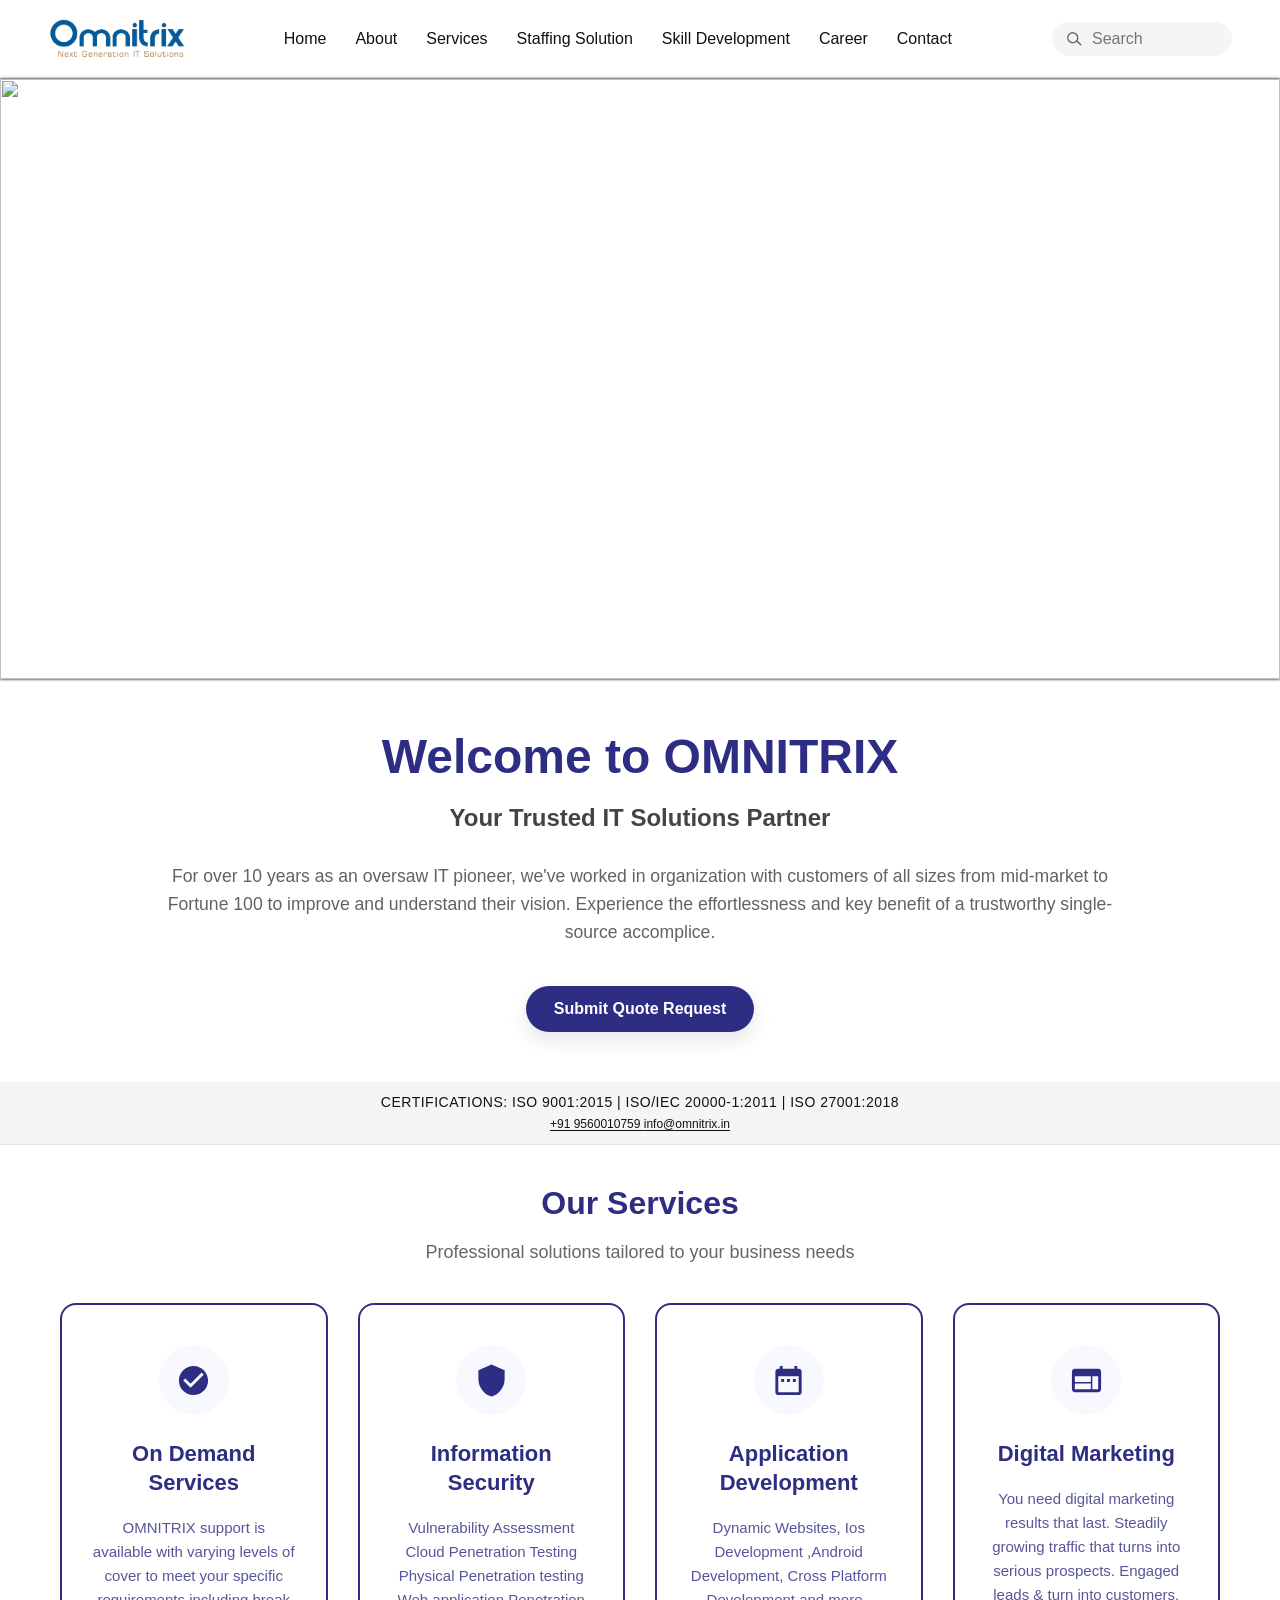
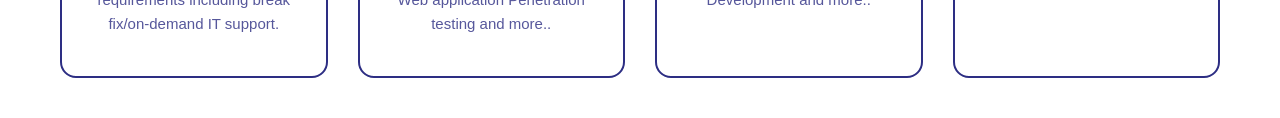
==== index.html @ 5841de42 "changed html name from try to index" ====
<!DOCTYPE html>
<html lang="en">

<head>
    <meta charset="UTF-8">
    <meta name="viewport" content="width=device-width, initial-scale=1.0">
    <title>Omnitrix</title>
    <link rel="stylesheet" href="style.css">
</head>

<body>
    <nav class="navbar">
        <div class="logo">
            <img src="/17117039742581.png" alt="">
        </div>
        <ul class="nav-links">
            <li><a href="">Home</a></li>
            <li><a href="">About</a></li>
            <li><a href="">Services</a></li>
            <li><a href="">Staffing Solution</a></li>
            <li><a href="">Skill Development</a></li>
            <li><a href="">Career</a></li>
            <li><a href="">Contact</a></li>
        </ul>

        <div class="right-icons">
            <div class="search-container">
                <svg class="search-icon" viewBox="0 0 24 24">
                    <path
                        d="M13.962 16.296a6.716 6.716 0 01-3.462.954 6.728 6.728 0 01-4.773-1.977A6.728 6.728 0 013.75 10.5c0-1.864.724-3.615 2.04-4.932A6.728 6.728 0 0110.5 3.75c1.864 0 3.615.724 4.932 2.04A6.728 6.728 0 0117.25 10.5a6.718 6.718 0 01-.954 3.462L20.78 18.447a.75.75 0 11-1.06 1.061l-4.758-4.212zm-3.462-.546A5.25 5.25 0 105.25 10.5a5.25 5.25 0 005.25 5.25z" />
                </svg>
                <input type="text" class="search-input" placeholder="Search">
            </div>
            <div class="hamburger">
                <span></span>
                <span></span>
                <span></span>
            </div>
        </div>
    </nav>

    <!-- slider -->
    <main>
        <img src="https://picsum.photos/id/237/1000/500" class="slide" alt="">
        <img src="https://picsum.photos/id/238/1000/500" class="slide" alt="">
        <img src="https://picsum.photos/id/239/1000/500" class="slide" alt="">
        <img src="https://picsum.photos/id/240/1000/500" class="slide" alt="">
    </main>

    <!-- welcome to omnitroix -->
    <div class="hero-section">
        <div class="hero-content">
            <h1>Welcome to OMNITRIX</h1>
            <h2>Your Trusted IT Solutions Partner</h2>
            <p>
                For over 10 years as an oversaw IT pioneer, we've worked in organization with customers of all sizes
                from mid-market to Fortune 100 to improve and understand their vision. Experience the effortlessness
                and key benefit of a trustworthy single-source accomplice.
            </p>
            <button>
                Submit Quote Request
            </button>
        </div>
    </div>

    <!-- CERTIFICATIONS -->
    <div class="promo-banner">
        <div class="promo-text">CERTIFICATIONS: ISO 9001:2015 | ISO/IEC 20000-1:2011 | ISO 27001:2018</div>
        <a href="#" class="promo-link">+91 9560010759 </a>
        <a href="#" class="promo-link">info@omnitrix.in</a>
    </div>

    <!-- services-card -->
    <div class="services-section">
        <h2 class="section-title">Our Services</h2>
        <p class="section-subtitle">Professional solutions tailored to your business needs</p>

        <div class="services-grid">
            <div class="service-card">
                <div class="service-icon">
                    <svg viewBox="0 0 24 24">
                        <path
                            d="M12 2C6.48 2 2 6.48 2 12s4.48 10 10 10 10-4.48 10-10S17.52 2 12 2zm-2 15l-5-5 1.41-1.41L10 14.17l7.59-7.59L19 8l-9 9z" />
                    </svg>
                </div>
                <h3 class="service-title">On Demand Services</h3>
                <p class="service-description">OMNITRIX support is available with varying levels of cover to meet your
                    specific requirements including break fix/on-demand IT support.</p>
            </div>

            <div class="service-card">
                <div class="service-icon">
                    <svg viewBox="0 0 24 24">
                        <path d="M12 1L3 5v6c0 5.55 3.84 10.74 9 12 5.16-1.26 9-6.45 9-12V5l-9-4z" />
                    </svg>
                </div>
                <h3 class="service-title">Information Security</h3>
                <p class="service-description">Vulnerability Assessment Cloud Penetration Testing Physical Penetration
                    testing Web application Penetration testing and more..</p>
            </div>

            <div class="service-card">
                <div class="service-icon">
                    <svg viewBox="0 0 24 24">
                        <path
                            d="M9 11H7v2h2v-2zm4 0h-2v2h2v-2zm4 0h-2v2h2v-2zm2-7h-1V2h-2v2H8V2H6v2H5c-1.1 0-1.99.9-1.99 2L3 20c0 1.1.89 2 2 2h14c1.1 0 2-.9 2-2V6c0-1.1-.9-2-2-2zm0 16H5V9h14v11z" />
                    </svg>
                </div>
                <h3 class="service-title">Application Development</h3>
                <p class="service-description">Dynamic Websites, Ios Development ,Android Development, Cross Platform
                    Development and more..</p>
            </div>

            <div class="service-card">
                <div class="service-icon">
                    <svg viewBox="0 0 24 24">
                        <path
                            d="M20 4H4c-1.1 0-1.99.9-1.99 2L2 18c0 1.1.9 2 2 2h16c1.1 0 2-.9 2-2V6c0-1.1-.9-2-2-2zm-5 14H4v-4h11v4zm0-5H4V9h11v4zm5 5h-4V9h4v9z" />
                    </svg>
                </div>
                <h3 class="service-title">Digital Marketing</h3>
                <p class="service-description">You need digital marketing results that last. Steadily growing traffic
                    that turns into serious prospects. Engaged leads & turn into customers.</p>
            </div>
        </div>
    </div>

    <script src="script.js"></script>
</body>

</html>
---- style.css ----
* {
            margin: 0;
            padding: 0;
            box-sizing: border-box;
        }

        body {
            font-family: "Helvetica Neue", Arial, sans-serif;
            background-color: #ffffff;
        }

        .navbar {
            display: flex;
            align-items: center;
            justify-content: space-between;
            padding: 12px 48px;
            background-color: #ffffff;
            border-bottom: 1px solid #e5e5e5;
            position: relative;
        }

        .logo {
            flex-shrink: 0;
        }

        .nav-links {
            display: flex;
            list-style: none;
            gap: 5px;
            margin-left: auto;
            margin-right: auto;
        }

        .nav-links li {
            position: relative;
        }

        .nav-links a {
            text-decoration: none;
            color: #111111;
            font-size: 16px;
            font-weight: 500;
            padding: 8px 12px;
            border-radius: 4px;
            transition: color 0.2s ease;
        }

        .nav-links a:hover {
            color: #757575;
        }

        .right-icons {
            display: flex;
            align-items: center;
            gap: 12px;
        }

        .search-container {
            position: relative;
            display: flex;
            align-items: center;
        }

        .search-input {
            background-color: #f5f5f5;
            border: none;
            border-radius: 20px;
            padding: 8px 16px 8px 40px;
            font-size: 16px;
            width: 180px;
            outline: none;
            transition: background-color 0.2s ease;
        }

        .search-input:focus {
            background-color: #e5e5e5;
        }

        .search-icon {
            position: absolute;
            left: 12px;
            width: 20px;
            height: 20px;
            opacity: 0.6;
        }

        .hamburger {
            display: none;
            flex-direction: column;
            cursor: pointer;
            padding: 5px;
        }

        .hamburger span {
            width: 25px;
            height: 3px;
            background-color: #111111;
            margin: 3px 0;
            transition: 0.3s;
        }

        .hamburger.active span:nth-child(1) {
            transform: rotate(-45deg) translate(-5px, 6px);
        }

        .hamburger.active span:nth-child(2) {
            opacity: 0;
        }

        .hamburger.active span:nth-child(3) {
            transform: rotate(45deg) translate(-5px, -6px);
        }

        img {
            width: auto;
            height: 50px;
        }

        /* slider */
        main {
            width: 100%;
            height: 600px;
            box-shadow: 0px 0px 3px;
            position: relative;
            overflow: hidden;
        }

        main:hover {
            cursor: pointer;
        }

        .slide {
            width: 100%;
            height: 100%;
            position: absolute;
            transition: 1s;
        }

        .btn {
            text-align: center;
        }

        /* welcome to omnitrix */
        .hero-section {
            width: 100%;
            background-color: #ffffff;
            padding: 50px 20px;
            display: flex;
            justify-content: center;
            align-items: center;
            text-align: center;
        }

        .hero-content {
            max-width: 960px;
            color: #2c2c2c;
            font-family: "Segoe UI", "Helvetica Neue", Arial, sans-serif;
        }

        .hero-content h1 {
            font-size: 3rem;
            font-weight: 800;
            color: #2d2e83;
            margin-bottom: 20px;
        }

        .hero-content h2 {
            font-size: 1.5rem;
            font-weight: 600;
            color: #444;
            margin-bottom: 30px;
        }

        .hero-content p {
            font-size: 1.1rem;
            color: #5f6368;
            line-height: 1.6;
            margin-bottom: 40px;
        }

        .hero-content button {
            background-color: #2d2e83;
            color: white;
            font-size: 1rem;
            font-weight: 600;
            padding: 14px 28px;
            border: none;
            border-radius: 50px;
            cursor: pointer;
            box-shadow: 0 8px 20px rgba(0, 0, 0, 0.1);
        }

        .hero-content button:hover {
            background-color: #1c1d6a;
        }

        /* certification */
        .promo-banner {
            background-color: #f5f5f5;
            padding: 12px 24px;
            text-align: center;
            position: relative;
            border-bottom: 1px solid #e5e5e5;
        }

        .promo-text {
            color: #111111;
            font-size: 14px;
            font-weight: 500;
            margin-bottom: 4px;
            letter-spacing: 0.5px;
        }

        .promo-link {
            color: #111111;
            font-size: 12px;
            font-weight: 500;
            text-decoration: underline;
            text-underline-offset: 2px;
            text-decoration-thickness: 1px;
            transition: color 0.2s ease;
            cursor: pointer;
        }

        .promo-link:hover {
            color: #757575;
        }

        /* service-cards  */
        .services-section {
            width: 100%;
            max-width: 1200px;
            margin: 0 auto;
            padding: 40px 20px;
        }

        .section-title {
            text-align: center;
            font-size: 32px;
            font-weight: 700;
            color: #2d2e83;
            margin-bottom: 20px;
        }

        .section-subtitle {
            text-align: center;
            font-size: 18px;
            font-weight: 400;
            color: #666;
            margin-bottom: 40px;
        }

        .services-grid {
            display: grid;
            grid-template-columns: repeat(4, 1fr);
            gap: 30px;
            margin-top: 40px;
        }

        .service-card {
            background-color: transparent;
            border: 2px solid #2d2e83;
            border-radius: 16px;
            padding: 40px 30px;
            text-align: center;
            color: #2d2e83;
            transition: all 0.3s ease;
            position: relative;
            cursor: pointer;
        }

        .service-card:hover {
            background-color: #2d2e83;
            color: white;
            transform: translateY(-3px);
            box-shadow: 0 15px 30px rgba(45, 46, 131, 0.2);
        }

        .service-icon {
            width: 70px;
            height: 70px;
            background-color: #f8f9ff;
            border-radius: 50%;
            margin: 0 auto 25px;
            display: flex;
            align-items: center;
            justify-content: center;
            transition: all 0.3s ease;
        }

        .service-card:hover .service-icon {
            background-color: white;
        }

        .service-icon svg {
            width: 35px;
            height: 35px;
            fill: #2d2e83;
        }

        .service-title {
            font-size: 22px;
            font-weight: 600;
            margin-bottom: 18px;
            line-height: 1.3;
        }

        .service-description {
            font-size: 15px;
            font-weight: 400;
            line-height: 1.6;
            opacity: 0.8;
        }

        .service-card:hover .service-description {
            opacity: 0.9;
        }

        /* Mobile Responsive Styles */
        @media (max-width: 768px) {
            .navbar {
                padding: 12px 20px;
            }

            .nav-links {
                position: fixed;
                top: 79px;
                left: -100%;
                flex-direction: column;
                background-color: #ffffff;
                width: 100%;
                text-align: center;
                transition: 0.3s;
                box-shadow: 0 10px 27px rgba(0, 0, 0, 0.05);
                border-bottom: 1px solid #e5e5e5;
                z-index: 1000;
                margin: 0;
            }

            .nav-links.active {
                left: 0;
            }

            .nav-links li {
                margin: 10px 0;
            }

            .hamburger {
                display: flex;
            }

            .search-container {
                margin-right: 10px;
            }

            .search-input {
                width: 120px;
                font-size: 14px;
            }

            /* Hero section mobile */
            .hero-section {
                padding: 30px 15px;
            }

            .hero-content h1 {
                font-size: 2rem;
            }

            .hero-content h2 {
                font-size: 1.2rem;
            }

            .hero-content p {
                font-size: 1rem;
            }

            /* Slider mobile */
            main {
                height: 300px;
            }

            /* Services grid mobile */
            .services-grid {
                grid-template-columns: 1fr;
                gap: 20px;
            }

            .service-card {
                padding: 30px 20px;
            }

            .section-title {
                font-size: 24px;
            }

            .section-subtitle {
                font-size: 16px;
            }

            /* Promo banner mobile */
            .promo-banner {
                padding: 15px 15px;
            }

            .promo-text {
                font-size: 12px;
                margin-bottom: 8px;
            }

            .promo-link {
                display: block;
                margin: 2px 0;
            }
        }

        /* Tablet Responsive Styles */
        @media (min-width: 769px) and (max-width: 1024px) {
            .navbar {
                padding: 12px 30px;
            }

            .search-input {
                width: 150px;
            }

            .hero-content h1 {
                font-size: 2.5rem;
            }

            .hero-content h2 {
                font-size: 1.3rem;
            }

            main {
                height: 400px;
            }

            .services-grid {
                grid-template-columns: repeat(2, 1fr);
                gap: 25px;
            }

            .service-card {
                padding: 35px 25px;
            }

            .section-title {
                font-size: 28px;
            }
        }

        /* Large tablet */
        @media (min-width: 1025px) and (max-width: 1200px) {
            .services-grid {
                grid-template-columns: repeat(3, 1fr);
            }
        }

        /* Small mobile */
        @media (max-width: 480px) {
            .navbar {
                padding: 8px 15px;
            }

            img {
                height: 40px;
            }

            .search-input {
                width: 100px;
                font-size: 12px;
                padding: 6px 12px 6px 35px;
            }

            .search-icon {
                width: 16px;
                height: 16px;
                left: 10px;
            }

            .hero-content h1 {
                font-size: 1.5rem;
            }

            .hero-content h2 {
                font-size: 1rem;
            }

            .hero-content p {
                font-size: 0.9rem;
            }

            .hero-content button {
                padding: 12px 24px;
                font-size: 0.9rem;
            }

            main {
                height: 250px;
            }

            .services-section {
                padding: 30px 15px;
            }

            .service-card {
                padding: 25px 15px;
            }

            .service-title {
                font-size: 18px;
            }

            .service-description {
                font-size: 14px;
            }

            .promo-text {
                font-size: 11px;
            }

            .promo-link {
                font-size: 11px;
            }
        }
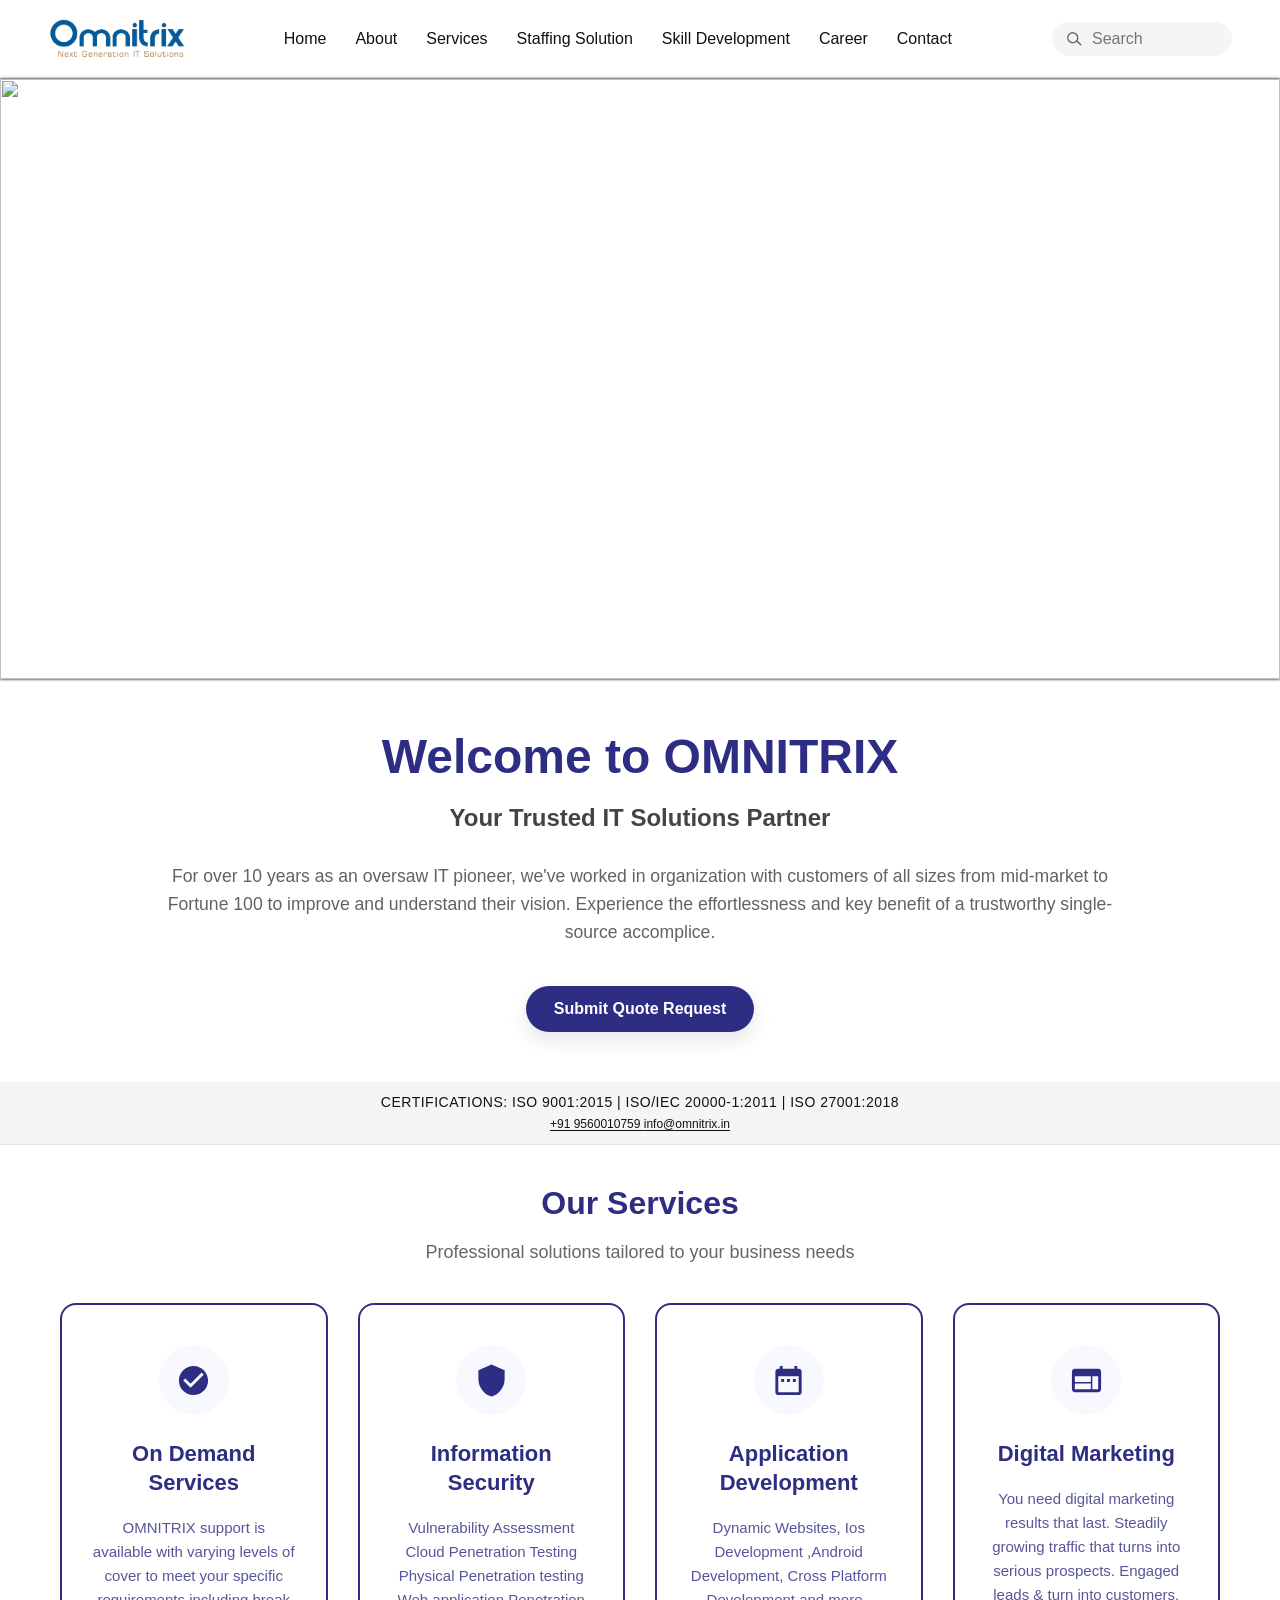
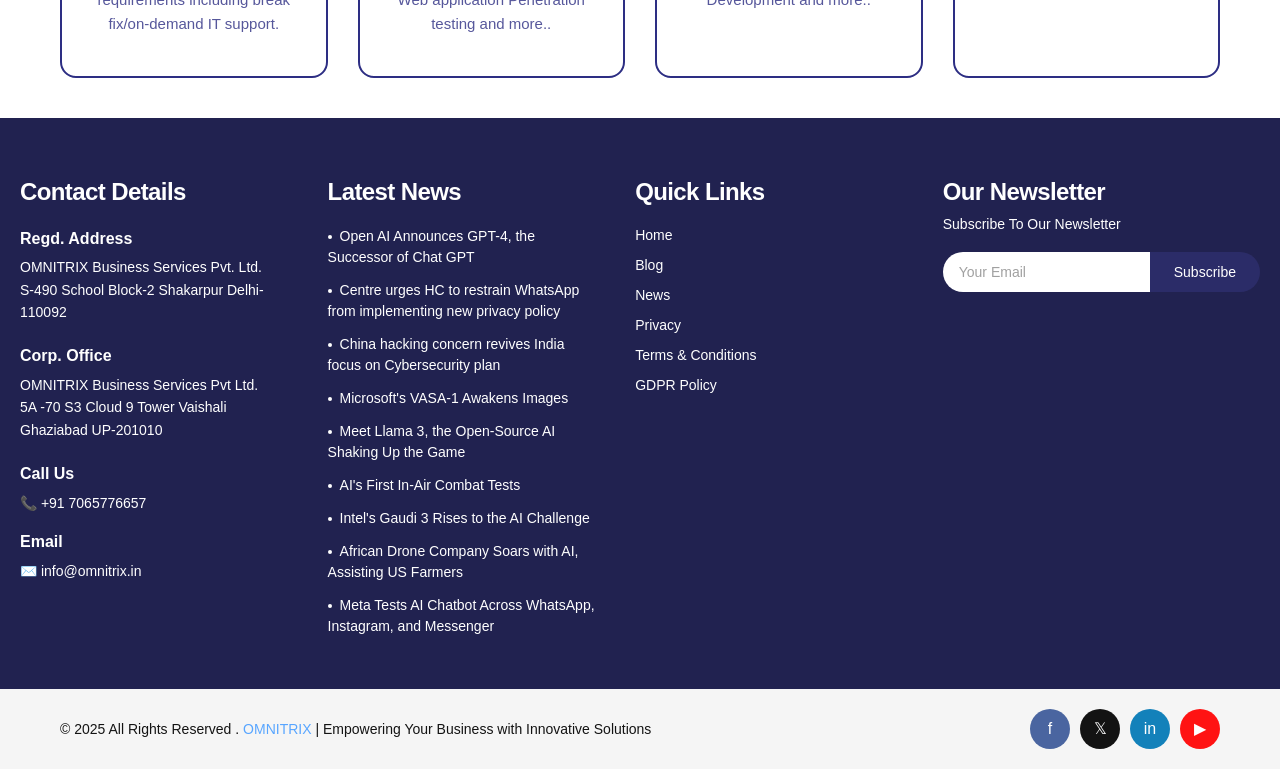
==== commit a6554cd2: "changed the functionality of hamburger now when it will be clicked it occupies the whole page instea" ====
--- a/index.html
+++ b/index.html
@@ -125,6 +125,97 @@
         </div>
     </div>
 
+
+
+
+
+
+    <!-- footer -->
+     <footer class="footer">
+        <div class="footer-content">
+            <div class="footer-section">
+                <h3>Contact Details</h3>
+                <div class="contact-info">
+                    <div class="address">
+                        <strong>Regd. Address</strong>
+                        <p>OMNITRIX Business Services Pvt. Ltd.<br>
+                            S-490 School Block-2 Shakarpur Delhi-<br>
+                            110092</p>
+                    </div>
+
+                    <div class="address">
+                        <strong>Corp. Office</strong>
+                        <p>OMNITRIX Business Services Pvt Ltd.<br>
+                            5A -70 S3 Cloud 9 Tower Vaishali<br>
+                            Ghaziabad UP-201010</p>
+                    </div>
+
+                    <div>
+                        <strong>Call Us</strong>
+                        <p>📞 +91 7065776657</p>
+                    </div>
+
+                    <div>
+                        <strong>Email</strong>
+                        <p>✉️ info@omnitrix.in</p>
+                    </div>
+                </div>
+            </div>
+
+            <div class="footer-section">
+                <h3>Latest News</h3>
+                <ul class="news-list">
+                    <li>Open AI Announces GPT-4, the Successor of Chat GPT</li>
+                    <li>Centre urges HC to restrain WhatsApp from implementing new privacy policy</li>
+                    <li>China hacking concern revives India focus on Cybersecurity plan</li>
+                    <li>Microsoft's VASA-1 Awakens Images</li>
+                    <li>Meet Llama 3, the Open-Source AI Shaking Up the Game</li>
+                    <li>AI's First In-Air Combat Tests</li>
+                    <li>Intel's Gaudi 3 Rises to the AI Challenge</li>
+                    <li>African Drone Company Soars with AI, Assisting US Farmers</li>
+                    <li>Meta Tests AI Chatbot Across WhatsApp, Instagram, and Messenger</li>
+                </ul>
+            </div>
+
+            <div class="footer-section">
+                <h3>Quick Links</h3>
+                <ul class="quick-links">
+                    <li><a href="#home">Home</a></li>
+                    <li><a href="#blog">Blog</a></li>
+                    <li><a href="#news">News</a></li>
+                    <li><a href="#privacy">Privacy</a></li>
+                    <li><a href="#terms">Terms & Conditions</a></li>
+                    <li><a href="#gdpr">GDPR Policy</a></li>
+                </ul>
+            </div>
+
+            <div class="footer-section newsletter">
+                <h3>Our Newsletter</h3>
+                <p>Subscribe To Our Newsletter</p>
+                <form class="newsletter-form">
+                    <input type="email" class="newsletter-input" placeholder="Your Email" required>
+                    <button type="submit" class="newsletter-btn">Subscribe</button>
+                </form>
+            </div>
+        </div>
+
+        <div class="footer-bottom">
+            <div class="footer-bottom-content">
+                <div class="copyright">
+                    © 2025 All Rights Reserved . <a href="#">OMNITRIX</a> | Empowering Your Business with Innovative
+                    Solutions
+                </div>
+                <div class="social-icons">
+                    <a href="#" class="social-icon facebook">f</a>
+                    <a href="#" class="social-icon twitter">𝕏</a>
+                    <a href="#" class="social-icon linkedin">in</a>
+                    <a href="#" class="social-icon youtube">▶</a>
+                </div>
+            </div>
+        </div>
+    </footer>
+
+
     <script src="script.js"></script>
 </body>
 
--- a/style.css
+++ b/style.css
@@ -1,4 +1,4 @@
- * {
+* {
             margin: 0;
             padding: 0;
             box-sizing: border-box;
@@ -324,17 +324,19 @@
 
             .nav-links {
                 position: fixed;
-                top: 79px;
+                top: 0;
                 left: -100%;
                 flex-direction: column;
                 background-color: #ffffff;
                 width: 100%;
+                height: 100vh;
                 text-align: center;
                 transition: 0.3s;
                 box-shadow: 0 10px 27px rgba(0, 0, 0, 0.05);
-                border-bottom: 1px solid #e5e5e5;
                 z-index: 1000;
                 margin: 0;
+                justify-content: center;
+                align-items: center;
             }
 
             .nav-links.active {
@@ -342,11 +344,27 @@
             }
 
             .nav-links li {
-                margin: 10px 0;
+                margin: 20px 0;
+            }
+
+            .nav-links a {
+                font-size: 24px;
+                font-weight: 600;
+                padding: 15px 20px;
+                display: block;
+                border-radius: 8px;
+                transition: all 0.3s ease;
+            }
+
+            .nav-links a:hover {
+                background-color: #f0f0f0;
+                color: #2d2e83;
             }
 
             .hamburger {
                 display: flex;
+                position: relative;
+                z-index: 1001;
             }
 
             .search-container {
@@ -523,4 +541,268 @@
             .promo-link {
                 font-size: 11px;
             }
+        }
+
+
+        /* footer */
+        .footer {
+            font-family: 'Inter', 'Segoe UI', 'Roboto', 'Oxygen', 'Ubuntu', 'Cantarell', sans-serif;
+            background-color: #0f1042;
+            opacity: 0.92;
+            color: white;
+            padding: 60px 0 0 0;
+            position: relative;
+        }
+
+        .footer-content {
+            max-width: 1500px;
+            margin: 0 auto;
+            padding: 0 20px;
+            display: grid;
+            grid-template-columns: 1fr 1fr 1fr 1fr;
+            gap: 40px;
+            position: relative;
+            z-index: 1;
+        }
+
+        .footer-section h3 {
+            font-size: 1.5rem;
+            /* 24px - Main heading size */
+            font-weight: 600;
+            margin-bottom: 20px;
+            color: white;
+            letter-spacing: -0.025em;
+        }
+
+        .contact-info {
+            line-height: 1.6;
+        }
+
+        .contact-info p {
+            margin-bottom: 15px;
+            font-size: 0.875rem;
+            /* 14px - Body text size */
+            font-weight: 400;
+        }
+
+        .contact-info strong {
+            font-weight: 600;
+            display: block;
+            margin-bottom: 5px;
+            font-size: 1rem;
+            /* 16px - Subheading size */
+        }
+
+        .contact-info .address {
+            margin-bottom: 20px;
+        }
+
+        .news-list {
+            list-style: none;
+        }
+
+        .news-list li {
+            margin-bottom: 12px;
+            font-size: 0.875rem;
+            /* 14px - Consistent body text */
+            line-height: 1.5;
+            padding-left: 0;
+        }
+
+        .news-list li::before {
+            content: '';
+            display: inline-block;
+            width: 4px;
+            height: 4px;
+            background-color: white;
+            border-radius: 50%;
+            margin-right: 8px;
+            vertical-align: middle;
+        }
+
+        .quick-links {
+            list-style: none;
+        }
+
+        .quick-links li {
+            margin-bottom: 12px;
+        }
+
+        .quick-links a {
+            color: white;
+            text-decoration: none;
+            font-size: 0.875rem;
+            /* 14px - Consistent body text */
+            font-weight: 400;
+            transition: color 0.3s ease;
+        }
+
+        .quick-links a:hover {
+            color: #4a9eff;
+        }
+
+        .newsletter {
+            max-width: 100%;
+        }
+
+        .newsletter h3 {
+            margin-bottom: 10px;
+        }
+
+        .newsletter p {
+            font-size: 0.875rem;
+            /* 14px - Body text */
+            margin-bottom: 20px;
+            font-weight: 400;
+        }
+
+        .newsletter-form {
+            display: flex;
+            gap: 0;
+        }
+
+        .newsletter-input {
+            flex: 1;
+            padding: 12px 16px;
+            border: none;
+            border-radius: 25px 0 0 25px;
+            font-size: 0.875rem;
+            /* 14px - Input text size */
+            outline: none;
+            background-color: white;
+            color: #333;
+        }
+
+        .newsletter-input::placeholder {
+            color: #999;
+        }
+
+        .newsletter-btn {
+            padding: 12px 24px;
+            background-color: #1a1b5c;
+            color: white;
+            border: none;
+            border-radius: 0 25px 25px 0;
+            font-size: 0.875rem;
+            /* 14px - Button text size */
+            font-weight: 500;
+            cursor: pointer;
+            transition: background-color 0.3s ease;
+        }
+
+        .newsletter-btn:hover {
+            background-color: #0f1042;
+        }
+
+        .footer-bottom {
+            background-color: #f5f5f5;
+            padding: 20px 0;
+            margin-top: 40px;
+        }
+
+        .footer-bottom-content {
+            max-width: 1200px;
+            margin: 0 auto;
+            padding: 0 20px;
+            display: flex;
+            justify-content: space-between;
+            align-items: center;
+        }
+
+        ul {
+            padding-left: 0;
+            margin-left: 0;
+        }
+
+        .copyright {
+            font-size: 0.875rem;
+            /* 14px - Footer text size */
+            color: black;
+        }
+
+        .copyright a {
+            color: #4a9eff;
+            text-decoration: none;
+        }
+
+        .social-icons {
+            display: flex;
+            gap: 10px;
+        }
+
+        .social-icon {
+            width: 40px;
+            height: 40px;
+            border-radius: 50%;
+            display: flex;
+            align-items: center;
+            justify-content: center;
+            color: white;
+            text-decoration: none;
+            font-size: 16px;
+            transition: transform 0.3s ease;
+        }
+
+        .social-icon:hover {
+            transform: translateY(-2px);
+        }
+
+        .social-icon.facebook {
+            background-color: #3b5998;
+        }
+
+        .social-icon.twitter {
+            background-color: #000;
+        }
+
+        .social-icon.linkedin {
+            background-color: #0077b5;
+        }
+
+        .social-icon.youtube {
+            background-color: #ff0000;
+        }
+
+        .social-icon.instagram {
+            background-color: #e4405f;
+        }
+     
+
+        /* Responsive Design */
+        @media (max-width: 768px) {
+            .footer-content {
+                grid-template-columns: 1fr;
+                gap: 30px;
+            }
+
+            .footer-bottom-content {
+                flex-direction: column;
+                gap: 15px;
+                text-align: center;
+            }
+
+            .newsletter-form {
+                flex-direction: column;
+                gap: 10px;
+            }
+
+            .newsletter-input {
+                border-radius: 25px;
+            }
+
+            .newsletter-btn {
+                border-radius: 25px;
+            }
+
+            .footer-section h3 {
+                font-size: 1.25rem;
+                /* 20px - Slightly smaller headings on mobile */
+            }
+        }
+
+        @media (max-width: 480px) {
+            .footer-section h3 {
+                font-size: 1.125rem;
+                /* 18px - Even smaller headings on very small screens */
+            }
         }
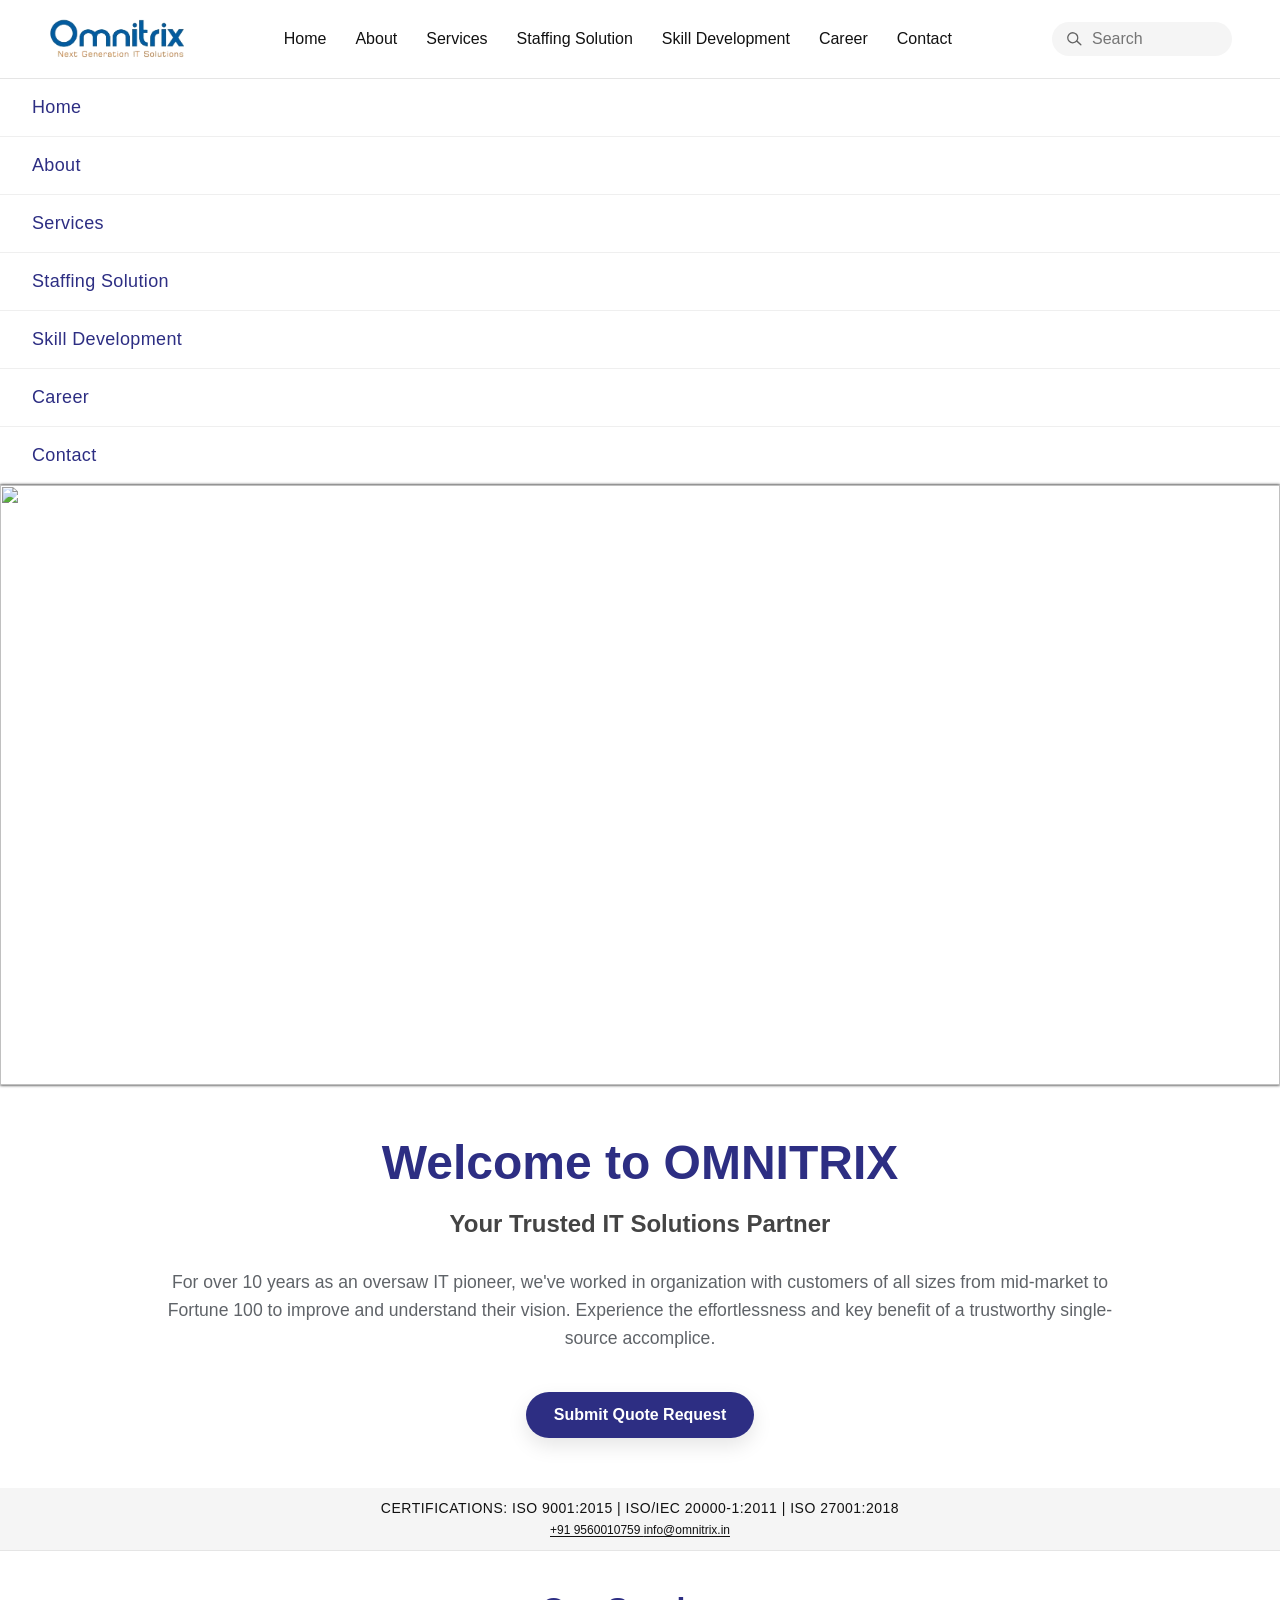
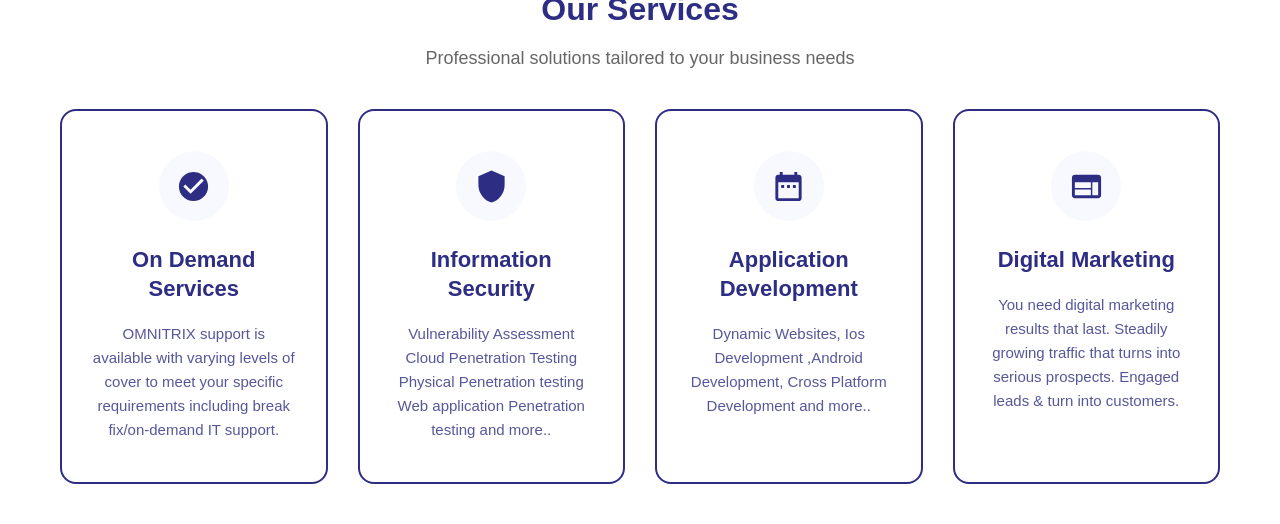
==== commit 6d98c948: "Overlay hamburger navbar added" ====
--- a/index.html
+++ b/index.html
@@ -11,7 +11,7 @@
 <body>
     <nav class="navbar">
         <div class="logo">
-            <img src="/17117039742581.png" alt="">
+            <img src="17117039742581.png" alt="">
         </div>
         <ul class="nav-links">
             <li><a href="">Home</a></li>
@@ -31,13 +31,26 @@
                 </svg>
                 <input type="text" class="search-input" placeholder="Search">
             </div>
-            <div class="hamburger">
+            <div class="hamburger" aria-label="Open menu" tabindex="0">
                 <span></span>
                 <span></span>
                 <span></span>
             </div>
         </div>
     </nav>
+
+    <!-- Fullscreen Hamburger Menu Overlay -->
+    <div class="menu-content">
+        <ul class="menu-links">
+            <li><a href="#home">Home</a></li>
+            <li><a href="#about">About</a></li>
+            <li><a href="#services">Services</a></li>
+            <li><a href="#staffing">Staffing Solution</a></li>
+            <li><a href="#skill">Skill Development</a></li>
+            <li><a href="#career">Career</a></li>
+            <li><a href="#contact">Contact</a></li>
+        </ul>
+    </div>
 
     <!-- slider -->
     <main>
@@ -125,97 +138,6 @@
         </div>
     </div>
 
-
-
-
-
-
-    <!-- footer -->
-     <footer class="footer">
-        <div class="footer-content">
-            <div class="footer-section">
-                <h3>Contact Details</h3>
-                <div class="contact-info">
-                    <div class="address">
-                        <strong>Regd. Address</strong>
-                        <p>OMNITRIX Business Services Pvt. Ltd.<br>
-                            S-490 School Block-2 Shakarpur Delhi-<br>
-                            110092</p>
-                    </div>
-
-                    <div class="address">
-                        <strong>Corp. Office</strong>
-                        <p>OMNITRIX Business Services Pvt Ltd.<br>
-                            5A -70 S3 Cloud 9 Tower Vaishali<br>
-                            Ghaziabad UP-201010</p>
-                    </div>
-
-                    <div>
-                        <strong>Call Us</strong>
-                        <p>📞 +91 7065776657</p>
-                    </div>
-
-                    <div>
-                        <strong>Email</strong>
-                        <p>✉️ info@omnitrix.in</p>
-                    </div>
-                </div>
-            </div>
-
-            <div class="footer-section">
-                <h3>Latest News</h3>
-                <ul class="news-list">
-                    <li>Open AI Announces GPT-4, the Successor of Chat GPT</li>
-                    <li>Centre urges HC to restrain WhatsApp from implementing new privacy policy</li>
-                    <li>China hacking concern revives India focus on Cybersecurity plan</li>
-                    <li>Microsoft's VASA-1 Awakens Images</li>
-                    <li>Meet Llama 3, the Open-Source AI Shaking Up the Game</li>
-                    <li>AI's First In-Air Combat Tests</li>
-                    <li>Intel's Gaudi 3 Rises to the AI Challenge</li>
-                    <li>African Drone Company Soars with AI, Assisting US Farmers</li>
-                    <li>Meta Tests AI Chatbot Across WhatsApp, Instagram, and Messenger</li>
-                </ul>
-            </div>
-
-            <div class="footer-section">
-                <h3>Quick Links</h3>
-                <ul class="quick-links">
-                    <li><a href="#home">Home</a></li>
-                    <li><a href="#blog">Blog</a></li>
-                    <li><a href="#news">News</a></li>
-                    <li><a href="#privacy">Privacy</a></li>
-                    <li><a href="#terms">Terms & Conditions</a></li>
-                    <li><a href="#gdpr">GDPR Policy</a></li>
-                </ul>
-            </div>
-
-            <div class="footer-section newsletter">
-                <h3>Our Newsletter</h3>
-                <p>Subscribe To Our Newsletter</p>
-                <form class="newsletter-form">
-                    <input type="email" class="newsletter-input" placeholder="Your Email" required>
-                    <button type="submit" class="newsletter-btn">Subscribe</button>
-                </form>
-            </div>
-        </div>
-
-        <div class="footer-bottom">
-            <div class="footer-bottom-content">
-                <div class="copyright">
-                    © 2025 All Rights Reserved . <a href="#">OMNITRIX</a> | Empowering Your Business with Innovative
-                    Solutions
-                </div>
-                <div class="social-icons">
-                    <a href="#" class="social-icon facebook">f</a>
-                    <a href="#" class="social-icon twitter">𝕏</a>
-                    <a href="#" class="social-icon linkedin">in</a>
-                    <a href="#" class="social-icon youtube">▶</a>
-                </div>
-            </div>
-        </div>
-    </footer>
-
-
     <script src="script.js"></script>
 </body>
 
--- a/style.css
+++ b/style.css
@@ -1,4 +1,4 @@
-* {
+ * {
             margin: 0;
             padding: 0;
             box-sizing: border-box;
@@ -88,27 +88,37 @@
             display: none;
             flex-direction: column;
             cursor: pointer;
-            padding: 5px;
-        }
-
+            padding: 8px;
+            width: 40px;
+            height: 40px;
+            justify-content: center;
+            align-items: center;
+            background: #fff;
+            border: 1px solid #e5e5e5;
+            border-radius: 8px;
+            box-shadow: 0 2px 8px rgba(0,0,0,0.03);
+            transition: box-shadow 0.2s;
+        }
+        .hamburger:active, .hamburger:focus {
+            box-shadow: 0 4px 16px rgba(255, 255, 255, 0.08);
+        }
         .hamburger span {
-            width: 25px;
-            height: 3px;
-            background-color: #111111;
-            margin: 3px 0;
+            display: block;
+            width: 22px;
+            height: 2.5px;
+            background-color: #222;
+            margin: 3.5px auto;
+            border-radius: 2px;
             transition: 0.3s;
         }
-
         .hamburger.active span:nth-child(1) {
-            transform: rotate(-45deg) translate(-5px, 6px);
-        }
-
+            transform: rotate(-45deg) translate(-4px, 5px);
+        }
         .hamburger.active span:nth-child(2) {
             opacity: 0;
         }
-
         .hamburger.active span:nth-child(3) {
-            transform: rotate(45deg) translate(-5px, -6px);
+            transform: rotate(45deg) translate(-4px, -5px);
         }
 
         img {
@@ -324,19 +334,17 @@
 
             .nav-links {
                 position: fixed;
-                top: 0;
+                top: 79px;
                 left: -100%;
                 flex-direction: column;
                 background-color: #ffffff;
                 width: 100%;
-                height: 100vh;
                 text-align: center;
                 transition: 0.3s;
                 box-shadow: 0 10px 27px rgba(0, 0, 0, 0.05);
+                border-bottom: 1px solid #e5e5e5;
                 z-index: 1000;
                 margin: 0;
-                justify-content: center;
-                align-items: center;
             }
 
             .nav-links.active {
@@ -344,27 +352,11 @@
             }
 
             .nav-links li {
-                margin: 20px 0;
-            }
-
-            .nav-links a {
-                font-size: 24px;
-                font-weight: 600;
-                padding: 15px 20px;
-                display: block;
-                border-radius: 8px;
-                transition: all 0.3s ease;
-            }
-
-            .nav-links a:hover {
-                background-color: #f0f0f0;
-                color: #2d2e83;
+                margin: 10px 0;
             }
 
             .hamburger {
                 display: flex;
-                position: relative;
-                z-index: 1001;
             }
 
             .search-container {
@@ -543,266 +535,103 @@
             }
         }
 
-
-        /* footer */
-        .footer {
-            font-family: 'Inter', 'Segoe UI', 'Roboto', 'Oxygen', 'Ubuntu', 'Cantarell', sans-serif;
-            background-color: #0f1042;
-            opacity: 0.92;
-            color: white;
-            padding: 60px 0 0 0;
-            position: relative;
-        }
-
-        .footer-content {
-            max-width: 1500px;
-            margin: 0 auto;
-            padding: 0 20px;
-            display: grid;
-            grid-template-columns: 1fr 1fr 1fr 1fr;
-            gap: 40px;
-            position: relative;
-            z-index: 1;
-        }
-
-        .footer-section h3 {
-            font-size: 1.5rem;
-            /* 24px - Main heading size */
-            font-weight: 600;
-            margin-bottom: 20px;
-            color: white;
-            letter-spacing: -0.025em;
-        }
-
-        .contact-info {
-            line-height: 1.6;
-        }
-
-        .contact-info p {
-            margin-bottom: 15px;
-            font-size: 0.875rem;
-            /* 14px - Body text size */
-            font-weight: 400;
-        }
-
-        .contact-info strong {
-            font-weight: 600;
-            display: block;
-            margin-bottom: 5px;
-            font-size: 1rem;
-            /* 16px - Subheading size */
-        }
-
-        .contact-info .address {
-            margin-bottom: 20px;
-        }
-
-        .news-list {
-            list-style: none;
-        }
-
-        .news-list li {
-            margin-bottom: 12px;
-            font-size: 0.875rem;
-            /* 14px - Consistent body text */
-            line-height: 1.5;
-            padding-left: 0;
-        }
-
-        .news-list li::before {
-            content: '';
-            display: inline-block;
-            width: 4px;
-            height: 4px;
-            background-color: white;
-            border-radius: 50%;
-            margin-right: 8px;
-            vertical-align: middle;
-        }
-
-        .quick-links {
-            list-style: none;
-        }
-
-        .quick-links li {
-            margin-bottom: 12px;
-        }
-
-        .quick-links a {
-            color: white;
-            text-decoration: none;
-            font-size: 0.875rem;
-            /* 14px - Consistent body text */
-            font-weight: 400;
-            transition: color 0.3s ease;
-        }
-
-        .quick-links a:hover {
-            color: #4a9eff;
-        }
-
-        .newsletter {
-            max-width: 100%;
-        }
-
-        .newsletter h3 {
-            margin-bottom: 10px;
-        }
-
-        .newsletter p {
-            font-size: 0.875rem;
-            /* 14px - Body text */
-            margin-bottom: 20px;
-            font-weight: 400;
-        }
-
-        .newsletter-form {
-            display: flex;
-            gap: 0;
-        }
-
-        .newsletter-input {
-            flex: 1;
-            padding: 12px 16px;
-            border: none;
-            border-radius: 25px 0 0 25px;
-            font-size: 0.875rem;
-            /* 14px - Input text size */
-            outline: none;
-            background-color: white;
-            color: #333;
-        }
-
-        .newsletter-input::placeholder {
-            color: #999;
-        }
-
-        .newsletter-btn {
-            padding: 12px 24px;
-            background-color: #1a1b5c;
-            color: white;
-            border: none;
-            border-radius: 0 25px 25px 0;
-            font-size: 0.875rem;
-            /* 14px - Button text size */
-            font-weight: 500;
-            cursor: pointer;
-            transition: background-color 0.3s ease;
-        }
-
-        .newsletter-btn:hover {
-            background-color: #0f1042;
-        }
-
-        .footer-bottom {
-            background-color: #f5f5f5;
-            padding: 20px 0;
-            margin-top: 40px;
-        }
-
-        .footer-bottom-content {
-            max-width: 1200px;
-            margin: 0 auto;
-            padding: 0 20px;
-            display: flex;
-            justify-content: space-between;
-            align-items: center;
-        }
-
-        ul {
-            padding-left: 0;
-            margin-left: 0;
-        }
-
-        .copyright {
-            font-size: 0.875rem;
-            /* 14px - Footer text size */
-            color: black;
-        }
-
-        .copyright a {
-            color: #4a9eff;
-            text-decoration: none;
-        }
-
-        .social-icons {
-            display: flex;
-            gap: 10px;
-        }
-
-        .social-icon {
-            width: 40px;
-            height: 40px;
-            border-radius: 50%;
-            display: flex;
-            align-items: center;
-            justify-content: center;
-            color: white;
-            text-decoration: none;
-            font-size: 16px;
-            transition: transform 0.3s ease;
-        }
-
-        .social-icon:hover {
-            transform: translateY(-2px);
-        }
-
-        .social-icon.facebook {
-            background-color: #3b5998;
-        }
-
-        .social-icon.twitter {
-            background-color: #000;
-        }
-
-        .social-icon.linkedin {
-            background-color: #0077b5;
-        }
-
-        .social-icon.youtube {
-            background-color: #ff0000;
-        }
-
-        .social-icon.instagram {
-            background-color: #e4405f;
-        }
-     
-
-        /* Responsive Design */
-        @media (max-width: 768px) {
-            .footer-content {
-                grid-template-columns: 1fr;
-                gap: 30px;
-            }
-
-            .footer-bottom-content {
-                flex-direction: column;
-                gap: 15px;
-                text-align: center;
-            }
-
-            .newsletter-form {
-                flex-direction: column;
-                gap: 10px;
-            }
-
-            .newsletter-input {
-                border-radius: 25px;
-            }
-
-            .newsletter-btn {
-                border-radius: 25px;
-            }
-
-            .footer-section h3 {
-                font-size: 1.25rem;
-                /* 20px - Slightly smaller headings on mobile */
-            }
-        }
-
-        @media (max-width: 480px) {
-            .footer-section h3 {
-                font-size: 1.125rem;
-                /* 18px - Even smaller headings on very small screens */
-            }
-        }+/* Fullscreen Hamburger Menu Overlay */
+.menu-overlay {
+    position: fixed;
+    top: 0;
+    left: 0;
+    width: 100vw;
+    height: 100vh;
+    background: rgba(255, 255, 255, 0.98);
+    backdrop-filter: blur(10px);
+    z-index: 1000;
+    display: none;
+    transition: all 0.3s ease;
+    opacity: 0;
+    pointer-events: none;
+}
+.menu-overlay.active {
+    display: flex;
+    opacity: 1;
+    pointer-events: auto;
+}
+.menu-panel {
+    background: transparent;
+    width: 100%;
+    height: 100vh;
+    display: flex;
+    flex-direction: column;
+    position: relative;
+    animation: slideInMenu 0.35s cubic-bezier(0.4,0,0.2,1);
+}
+@keyframes slideInMenu {
+    from { transform: translateY(40px); opacity: 0; }
+    to { transform: translateY(0); opacity: 1; }
+}
+
+.menu-close {
+    background: none;
+    border: none;
+    cursor: pointer;
+    padding: 8px;
+    border-radius: 8px;
+    transition: background 0.2s;
+    display: flex;
+    align-items: end;
+    justify-content: end;
+}
+.menu-close:hover, .menu-close:focus {
+    background: rgba(255,255,255,0.08);
+}
+.menu-close svg {
+    display: block;
+    fill: #000000;
+}
+.menu-links {
+    list-style: none;
+    padding: 0;
+    margin: 0;
+    display: flex;
+    flex-direction: column;
+}
+
+.menu-links li {
+    border-bottom: 1px solid rgba(229, 229, 229, 0.6);
+}
+.menu-links a {
+    display: flex;
+    align-items: center;
+    padding: 18px 32px;
+    font-size: 18px;
+    font-weight: 500;
+    color: #2d2e83;
+    text-decoration: none;
+    letter-spacing: 0.02em;
+    transition: all 0.2s ease;
+    position: relative;
+    background: transparent;
+}
+.menu-links a:last-child {
+    border-bottom: none;
+}
+.menu-links a:focus, .menu-links a:hover {
+    background: rgba(255,255,255,0.08);
+    color: #2d2e83;
+}
+@media (max-width: 768px) {
+    .navbar .nav-links {
+        display: none;
+    }
+    .hamburger {
+        display: flex;
+    }
+    .menu-panel {
+        width: 100vw;
+        height: 100vh;
+    }
+}
+@media (min-width: 769px) {
+    .menu-overlay {
+        display: none !important;
+    }
+}
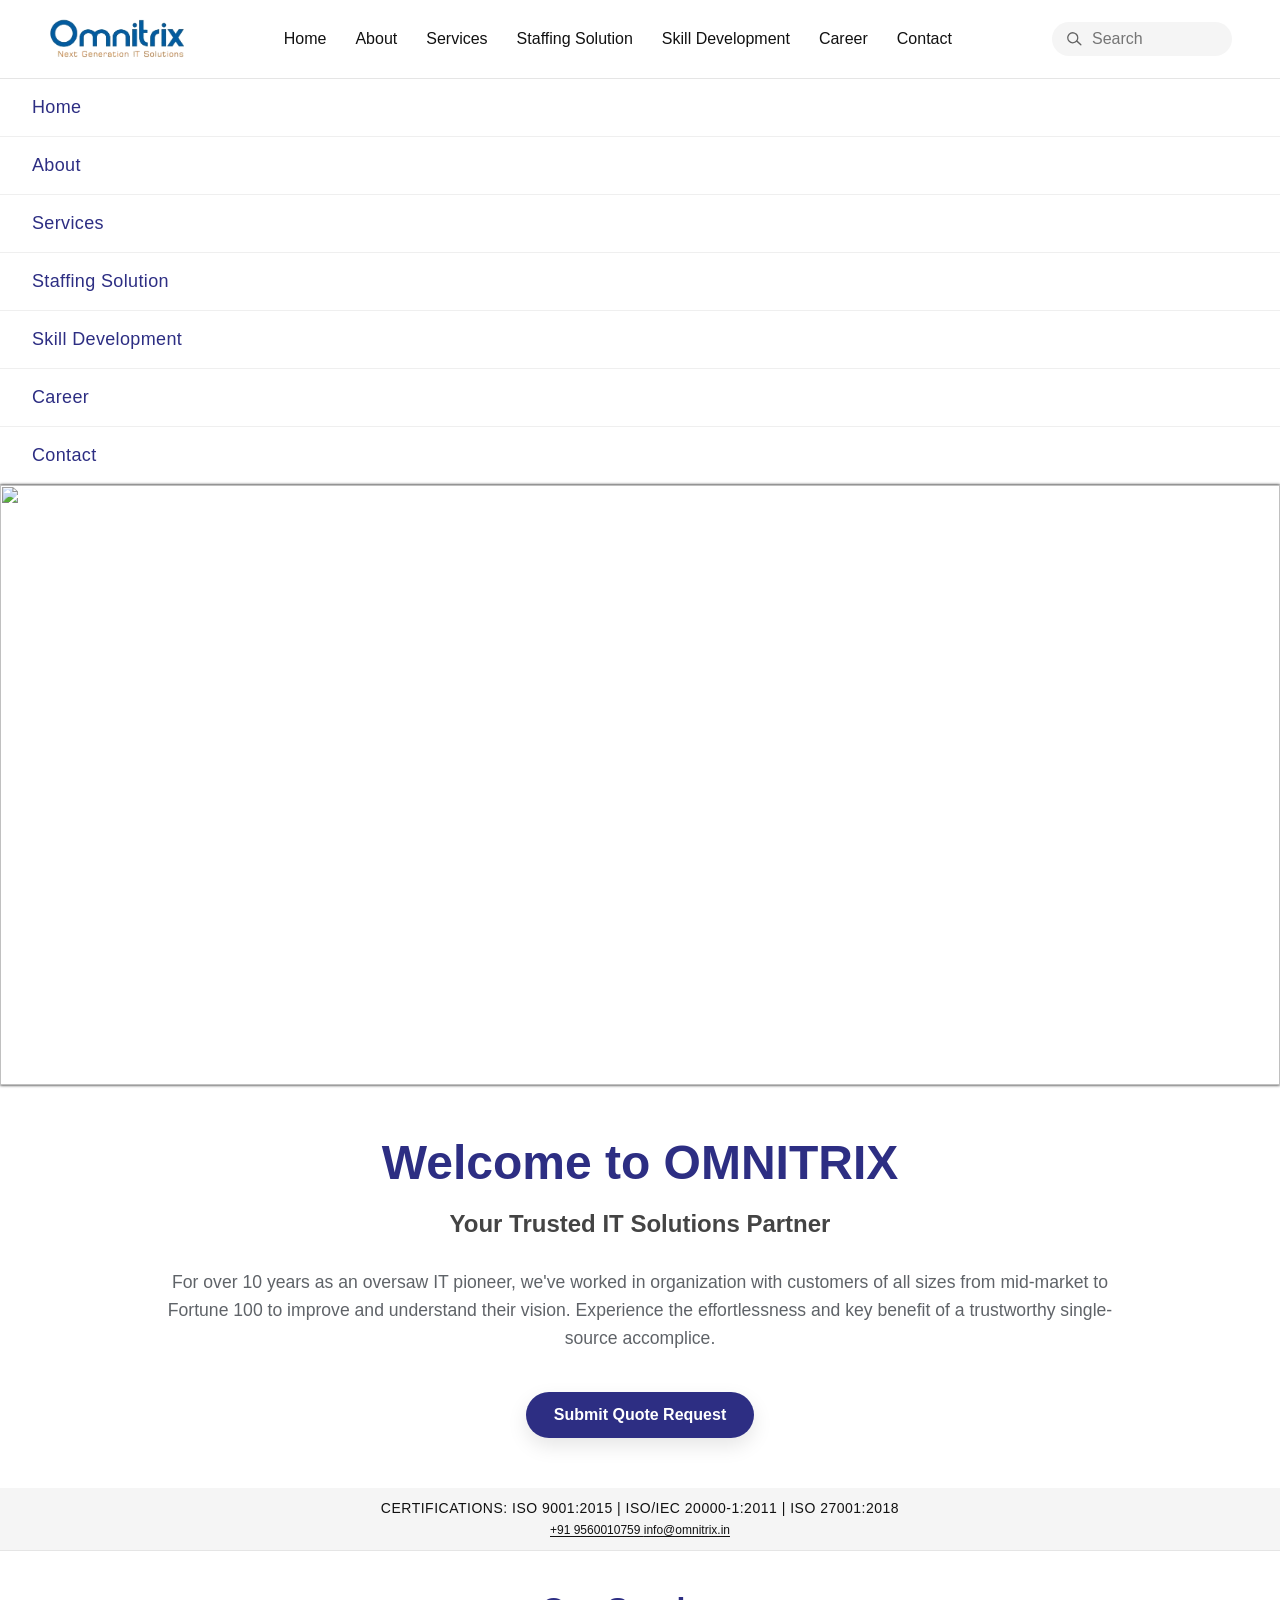
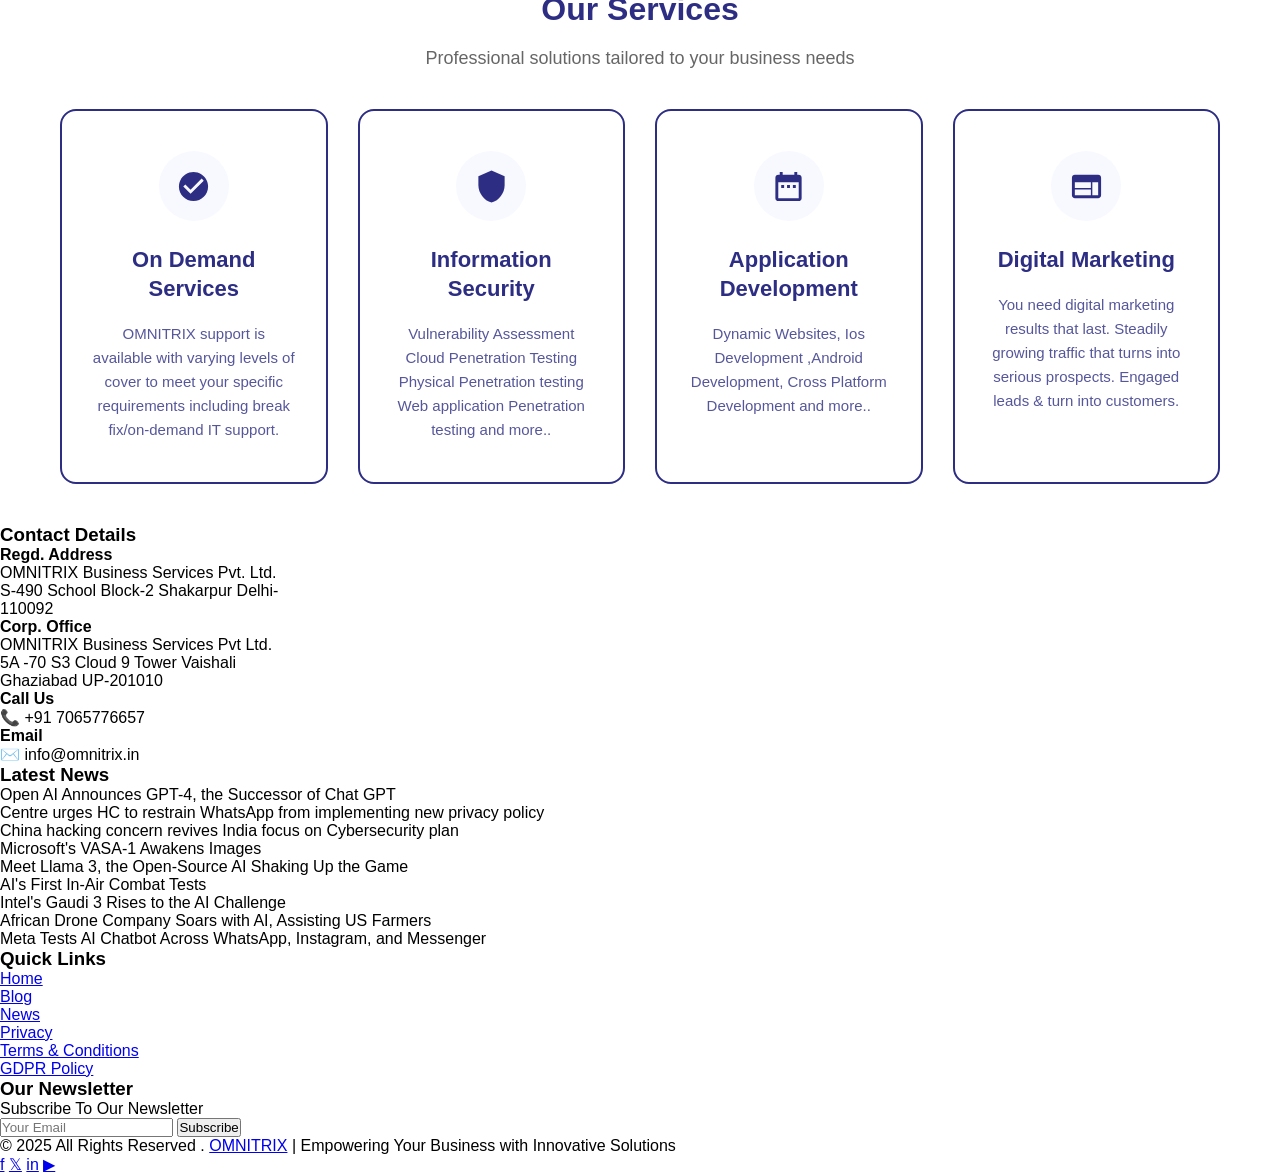
==== commit c2ce6351: "commiting the Hamburger menu changes and add fullscreen overlay" ====
--- a/index.html
+++ b/index.html
@@ -138,6 +138,97 @@
         </div>
     </div>
 
+
+
+
+
+
+    <!-- footer -->
+     <footer class="footer">
+        <div class="footer-content">
+            <div class="footer-section">
+                <h3>Contact Details</h3>
+                <div class="contact-info">
+                    <div class="address">
+                        <strong>Regd. Address</strong>
+                        <p>OMNITRIX Business Services Pvt. Ltd.<br>
+                            S-490 School Block-2 Shakarpur Delhi-<br>
+                            110092</p>
+                    </div>
+
+                    <div class="address">
+                        <strong>Corp. Office</strong>
+                        <p>OMNITRIX Business Services Pvt Ltd.<br>
+                            5A -70 S3 Cloud 9 Tower Vaishali<br>
+                            Ghaziabad UP-201010</p>
+                    </div>
+
+                    <div>
+                        <strong>Call Us</strong>
+                        <p>📞 +91 7065776657</p>
+                    </div>
+
+                    <div>
+                        <strong>Email</strong>
+                        <p>✉️ info@omnitrix.in</p>
+                    </div>
+                </div>
+            </div>
+
+            <div class="footer-section">
+                <h3>Latest News</h3>
+                <ul class="news-list">
+                    <li>Open AI Announces GPT-4, the Successor of Chat GPT</li>
+                    <li>Centre urges HC to restrain WhatsApp from implementing new privacy policy</li>
+                    <li>China hacking concern revives India focus on Cybersecurity plan</li>
+                    <li>Microsoft's VASA-1 Awakens Images</li>
+                    <li>Meet Llama 3, the Open-Source AI Shaking Up the Game</li>
+                    <li>AI's First In-Air Combat Tests</li>
+                    <li>Intel's Gaudi 3 Rises to the AI Challenge</li>
+                    <li>African Drone Company Soars with AI, Assisting US Farmers</li>
+                    <li>Meta Tests AI Chatbot Across WhatsApp, Instagram, and Messenger</li>
+                </ul>
+            </div>
+
+            <div class="footer-section">
+                <h3>Quick Links</h3>
+                <ul class="quick-links">
+                    <li><a href="#home">Home</a></li>
+                    <li><a href="#blog">Blog</a></li>
+                    <li><a href="#news">News</a></li>
+                    <li><a href="#privacy">Privacy</a></li>
+                    <li><a href="#terms">Terms & Conditions</a></li>
+                    <li><a href="#gdpr">GDPR Policy</a></li>
+                </ul>
+            </div>
+
+            <div class="footer-section newsletter">
+                <h3>Our Newsletter</h3>
+                <p>Subscribe To Our Newsletter</p>
+                <form class="newsletter-form">
+                    <input type="email" class="newsletter-input" placeholder="Your Email" required>
+                    <button type="submit" class="newsletter-btn">Subscribe</button>
+                </form>
+            </div>
+        </div>
+
+        <div class="footer-bottom">
+            <div class="footer-bottom-content">
+                <div class="copyright">
+                    © 2025 All Rights Reserved . <a href="#">OMNITRIX</a> | Empowering Your Business with Innovative
+                    Solutions
+                </div>
+                <div class="social-icons">
+                    <a href="#" class="social-icon facebook">f</a>
+                    <a href="#" class="social-icon twitter">𝕏</a>
+                    <a href="#" class="social-icon linkedin">in</a>
+                    <a href="#" class="social-icon youtube">▶</a>
+                </div>
+            </div>
+        </div>
+    </footer>
+
+
     <script src="script.js"></script>
 </body>
 
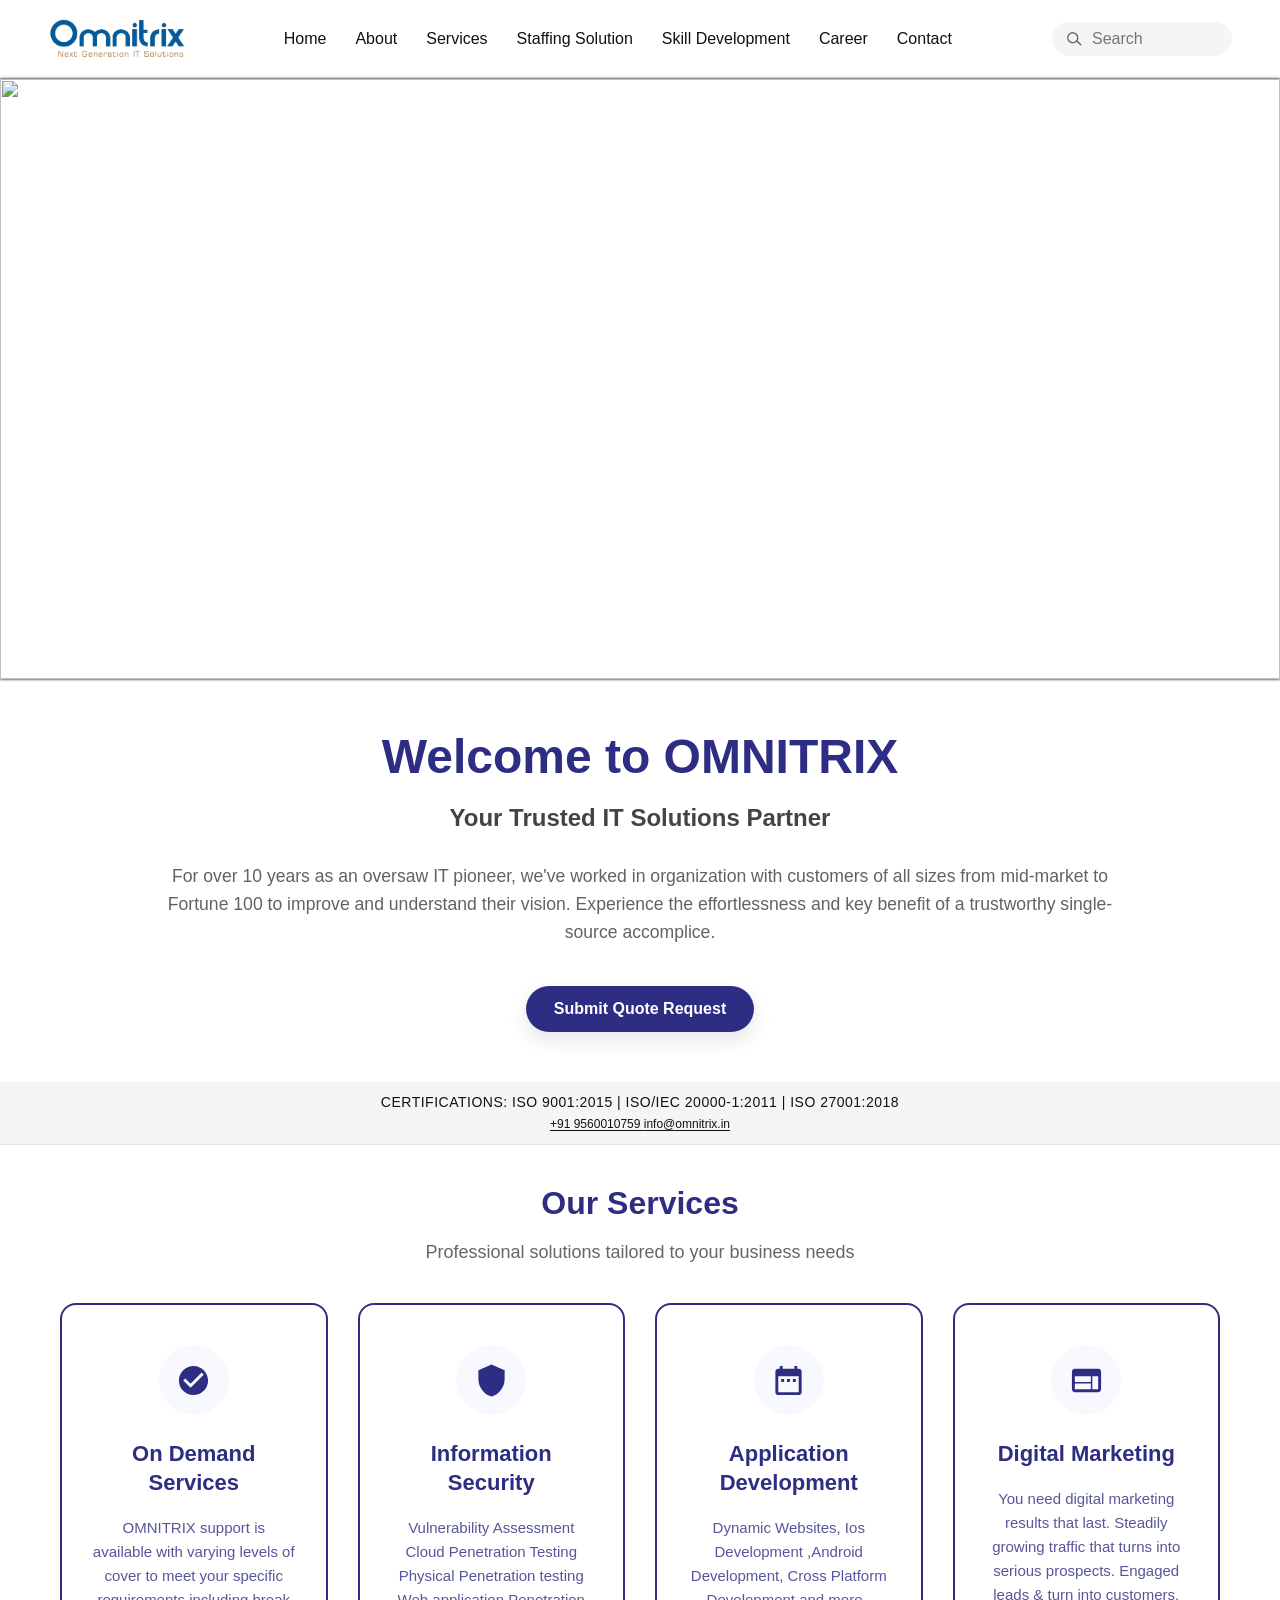
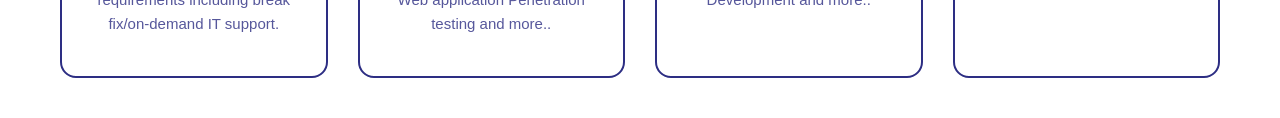
==== commit 7ad7262c: "index.html" ====
--- a/index.html
+++ b/index.html
@@ -40,16 +40,21 @@
     </nav>
 
     <!-- Fullscreen Hamburger Menu Overlay -->
-    <div class="menu-content">
-        <ul class="menu-links">
-            <li><a href="#home">Home</a></li>
-            <li><a href="#about">About</a></li>
-            <li><a href="#services">Services</a></li>
-            <li><a href="#staffing">Staffing Solution</a></li>
-            <li><a href="#skill">Skill Development</a></li>
-            <li><a href="#career">Career</a></li>
-            <li><a href="#contact">Contact</a></li>
-        </ul>
+    <div class="menu-overlay" tabindex="-1">
+        <div class="menu-panel">
+            <button class="menu-close" aria-label="Close menu">
+                <svg width="32" height="32" viewBox="0 0 24 24"><path d="M18.3 5.71a1 1 0 00-1.41 0L12 10.59 7.11 5.7A1 1 0 105.7 7.11L10.59 12l-4.89 4.89a1 1 0 101.41 1.41L12 13.41l4.89 4.89a1 1 0 001.41-1.41L13.41 12l4.89-4.89a1 1 0 000-1.4z"/></svg>
+            </button>
+            <ul class="menu-links">
+                <li><a href="">Home</a></li>
+                <li><a href="">About</a></li>
+                <li><a href="">Services</a></li>
+                <li><a href="">Staffing Solution</a></li>
+                <li><a href="">Skill Development</a></li>
+                <li><a href="">Career</a></li>
+                <li><a href="">Contact</a></li>
+            </ul>
+        </div>
     </div>
 
     <!-- slider -->
@@ -138,98 +143,7 @@
         </div>
     </div>
 
-
-
-
-
-
-    <!-- footer -->
-     <footer class="footer">
-        <div class="footer-content">
-            <div class="footer-section">
-                <h3>Contact Details</h3>
-                <div class="contact-info">
-                    <div class="address">
-                        <strong>Regd. Address</strong>
-                        <p>OMNITRIX Business Services Pvt. Ltd.<br>
-                            S-490 School Block-2 Shakarpur Delhi-<br>
-                            110092</p>
-                    </div>
-
-                    <div class="address">
-                        <strong>Corp. Office</strong>
-                        <p>OMNITRIX Business Services Pvt Ltd.<br>
-                            5A -70 S3 Cloud 9 Tower Vaishali<br>
-                            Ghaziabad UP-201010</p>
-                    </div>
-
-                    <div>
-                        <strong>Call Us</strong>
-                        <p>📞 +91 7065776657</p>
-                    </div>
-
-                    <div>
-                        <strong>Email</strong>
-                        <p>✉️ info@omnitrix.in</p>
-                    </div>
-                </div>
-            </div>
-
-            <div class="footer-section">
-                <h3>Latest News</h3>
-                <ul class="news-list">
-                    <li>Open AI Announces GPT-4, the Successor of Chat GPT</li>
-                    <li>Centre urges HC to restrain WhatsApp from implementing new privacy policy</li>
-                    <li>China hacking concern revives India focus on Cybersecurity plan</li>
-                    <li>Microsoft's VASA-1 Awakens Images</li>
-                    <li>Meet Llama 3, the Open-Source AI Shaking Up the Game</li>
-                    <li>AI's First In-Air Combat Tests</li>
-                    <li>Intel's Gaudi 3 Rises to the AI Challenge</li>
-                    <li>African Drone Company Soars with AI, Assisting US Farmers</li>
-                    <li>Meta Tests AI Chatbot Across WhatsApp, Instagram, and Messenger</li>
-                </ul>
-            </div>
-
-            <div class="footer-section">
-                <h3>Quick Links</h3>
-                <ul class="quick-links">
-                    <li><a href="#home">Home</a></li>
-                    <li><a href="#blog">Blog</a></li>
-                    <li><a href="#news">News</a></li>
-                    <li><a href="#privacy">Privacy</a></li>
-                    <li><a href="#terms">Terms & Conditions</a></li>
-                    <li><a href="#gdpr">GDPR Policy</a></li>
-                </ul>
-            </div>
-
-            <div class="footer-section newsletter">
-                <h3>Our Newsletter</h3>
-                <p>Subscribe To Our Newsletter</p>
-                <form class="newsletter-form">
-                    <input type="email" class="newsletter-input" placeholder="Your Email" required>
-                    <button type="submit" class="newsletter-btn">Subscribe</button>
-                </form>
-            </div>
-        </div>
-
-        <div class="footer-bottom">
-            <div class="footer-bottom-content">
-                <div class="copyright">
-                    © 2025 All Rights Reserved . <a href="#">OMNITRIX</a> | Empowering Your Business with Innovative
-                    Solutions
-                </div>
-                <div class="social-icons">
-                    <a href="#" class="social-icon facebook">f</a>
-                    <a href="#" class="social-icon twitter">𝕏</a>
-                    <a href="#" class="social-icon linkedin">in</a>
-                    <a href="#" class="social-icon youtube">▶</a>
-                </div>
-            </div>
-        </div>
-    </footer>
-
-
     <script src="script.js"></script>
 </body>
 
-</html>+</html>
--- a/style.css
+++ b/style.css
@@ -634,4 +634,4 @@
     .menu-overlay {
         display: none !important;
     }
-}+}
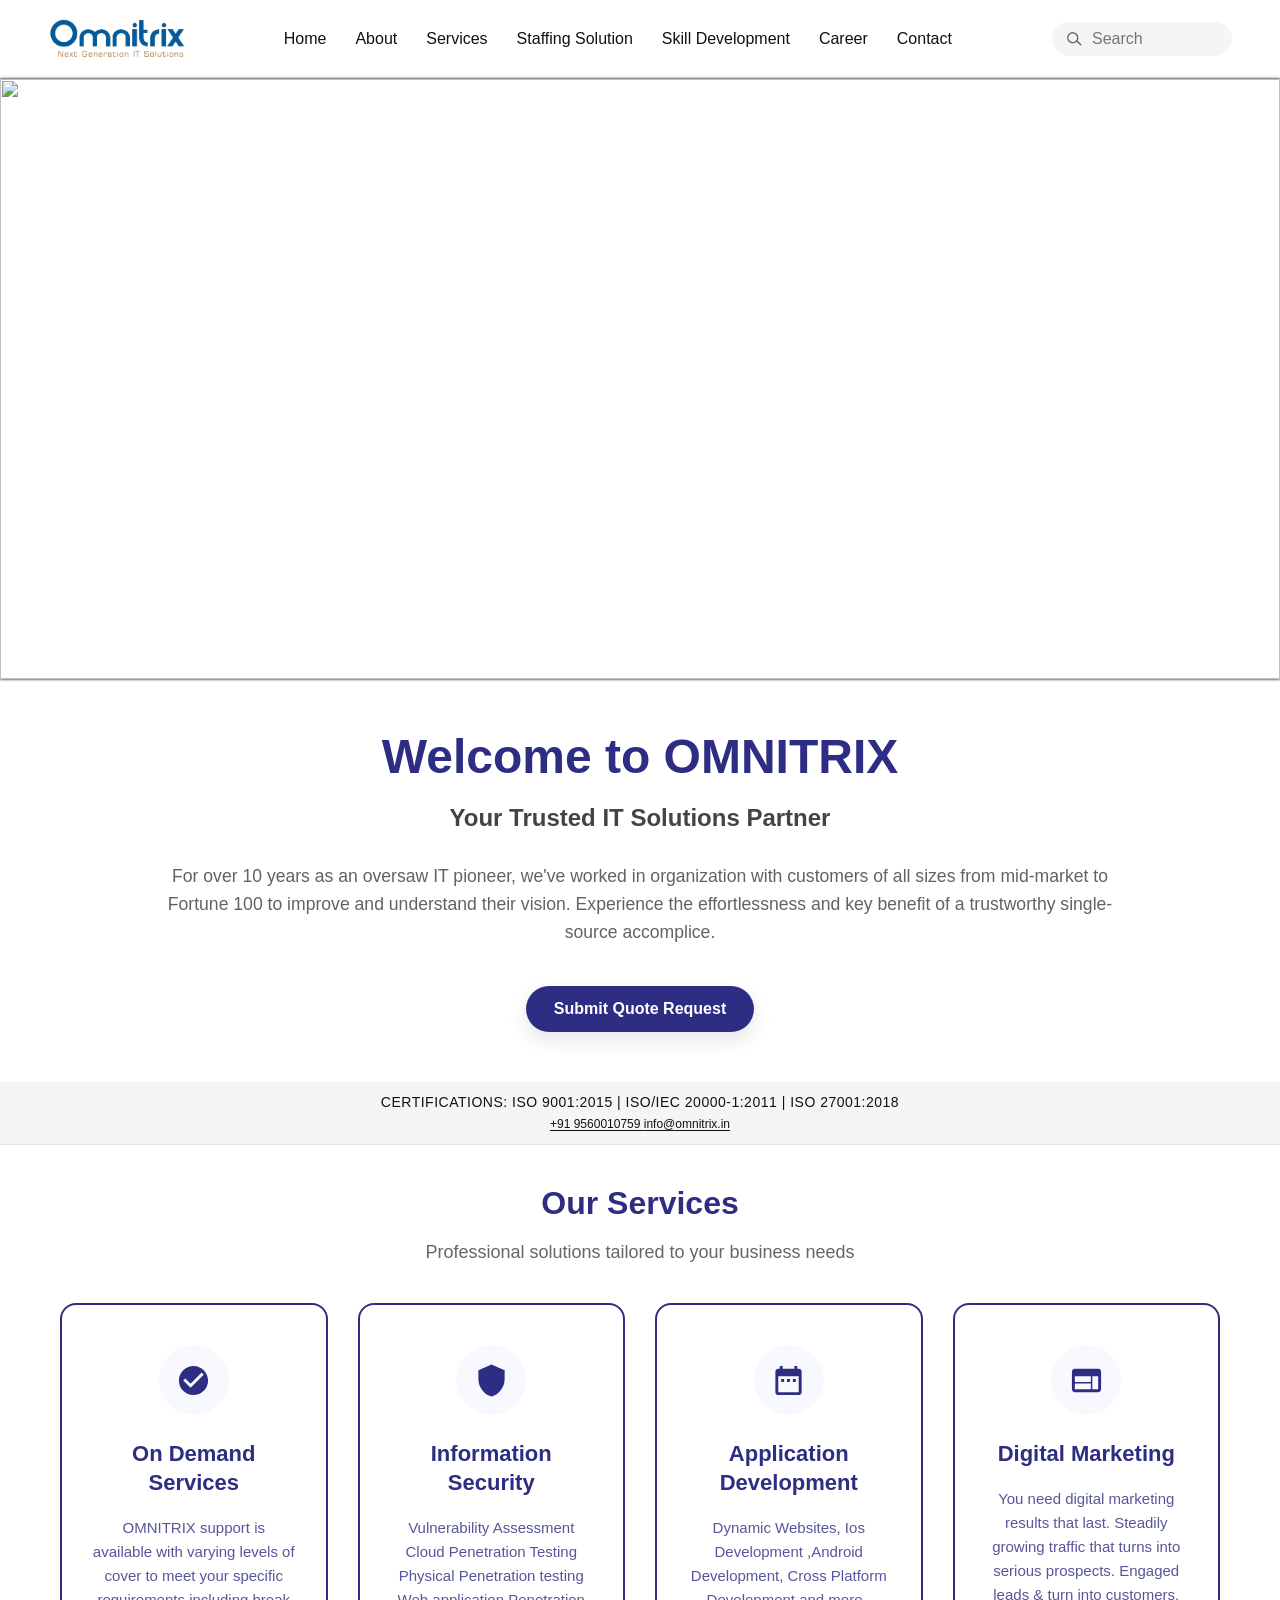
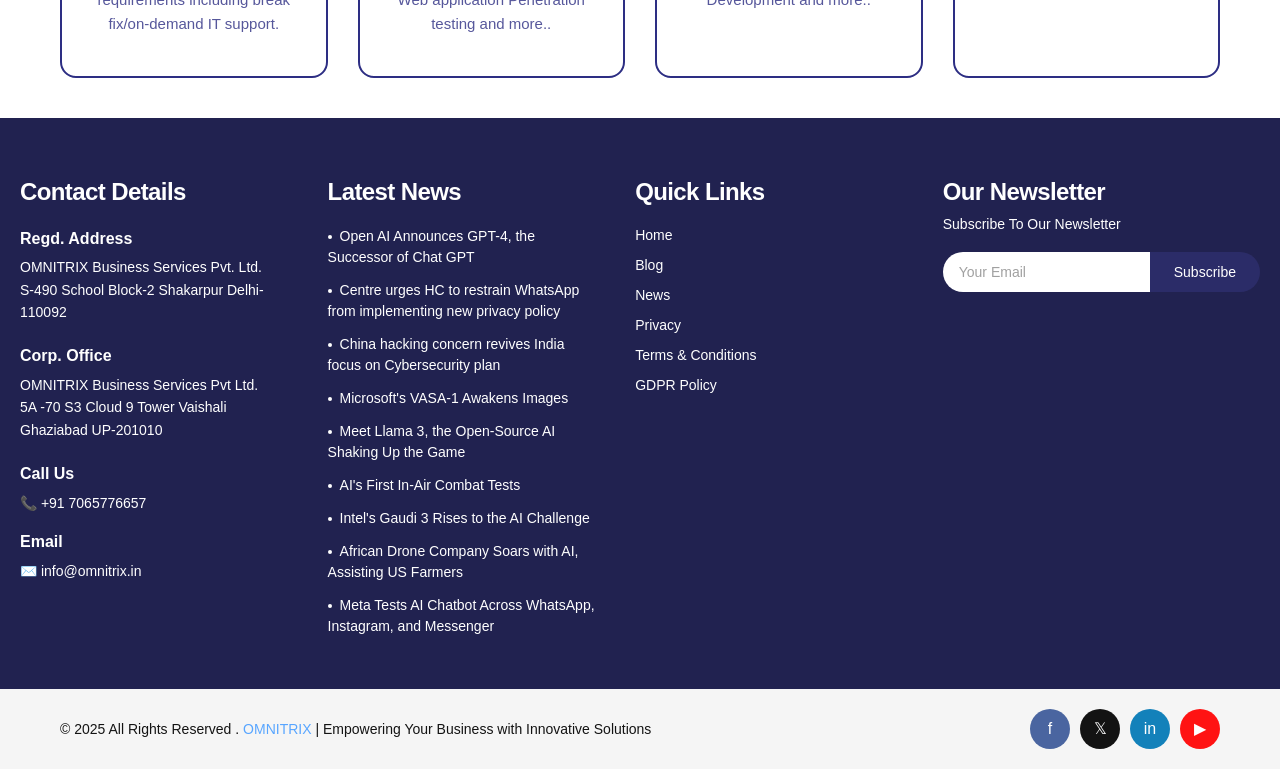
==== commit 45a760fc: "added footer and hamburger again" ====
--- a/index.html
+++ b/index.html
@@ -143,6 +143,92 @@
         </div>
     </div>
 
+        <!-- footer -->
+      <footer class="footer">
+        <div class="footer-content">
+            <div class="footer-section">
+                <h3>Contact Details</h3>
+                <div class="contact-info">
+                    <div class="address">
+                        <strong>Regd. Address</strong>
+                        <p>OMNITRIX Business Services Pvt. Ltd.<br>
+                            S-490 School Block-2 Shakarpur Delhi-<br>
+                            110092</p>
+                    </div>
+
+                    <div class="address">
+                        <strong>Corp. Office</strong>
+                        <p>OMNITRIX Business Services Pvt Ltd.<br>
+                            5A -70 S3 Cloud 9 Tower Vaishali<br>
+                            Ghaziabad UP-201010</p>
+                    </div>
+
+                    <div>
+                        <strong>Call Us</strong>
+                        <p>📞 +91 7065776657</p>
+                    </div>
+
+                    <div>
+                        <strong>Email</strong>
+                        <p>✉️ info@omnitrix.in</p>
+                    </div>
+                </div>
+            </div>
+
+            <div class="footer-section">
+                <h3>Latest News</h3>
+                <ul class="news-list">
+                    <li>Open AI Announces GPT-4, the Successor of Chat GPT</li>
+                    <li>Centre urges HC to restrain WhatsApp from implementing new privacy policy</li>
+                    <li>China hacking concern revives India focus on Cybersecurity plan</li>
+                    <li>Microsoft's VASA-1 Awakens Images</li>
+                    <li>Meet Llama 3, the Open-Source AI Shaking Up the Game</li>
+                    <li>AI's First In-Air Combat Tests</li>
+                    <li>Intel's Gaudi 3 Rises to the AI Challenge</li>
+                    <li>African Drone Company Soars with AI, Assisting US Farmers</li>
+                    <li>Meta Tests AI Chatbot Across WhatsApp, Instagram, and Messenger</li>
+                </ul>
+            </div>
+
+            <div class="footer-section">
+                <h3>Quick Links</h3>
+                <ul class="quick-links">
+                    <li><a href="#home">Home</a></li>
+                    <li><a href="#blog">Blog</a></li>
+                    <li><a href="#news">News</a></li>
+                    <li><a href="#privacy">Privacy</a></li>
+                    <li><a href="#terms">Terms & Conditions</a></li>
+                    <li><a href="#gdpr">GDPR Policy</a></li>
+                </ul>
+            </div>
+
+            <div class="footer-section newsletter">
+                <h3>Our Newsletter</h3>
+                <p>Subscribe To Our Newsletter</p>
+                <form class="newsletter-form">
+                    <input type="email" class="newsletter-input" placeholder="Your Email" required>
+                    <button type="submit" class="newsletter-btn">Subscribe</button>
+                </form>
+            </div>
+        </div>
+
+        <div class="footer-bottom">
+            <div class="footer-bottom-content">
+                <div class="copyright">
+                    © 2025 All Rights Reserved . <a href="#">OMNITRIX</a> | Empowering Your Business with Innovative
+                    Solutions
+                </div>
+                <div class="social-icons">
+                    <a href="#" class="social-icon facebook">f</a>
+                    <a href="#" class="social-icon twitter">𝕏</a>
+                    <a href="#" class="social-icon linkedin">in</a>
+                    <a href="#" class="social-icon youtube">▶</a>
+                </div>
+            </div>
+        </div>
+    </footer>
+
+
     <script src="script.js"></script>
 </body>
 
--- a/style.css
+++ b/style.css
@@ -635,3 +635,268 @@
         display: none !important;
     }
 }
+
+
+
+/* footer starts */
+.footer {
+            font-family: 'Inter', 'Segoe UI', 'Roboto', 'Oxygen', 'Ubuntu', 'Cantarell', sans-serif;
+            background-color: #0f1042;
+            opacity: 0.92;
+            color: white;
+            padding: 60px 0 0 0;
+            position: relative;
+        }
+
+        .footer-content {
+            max-width: 1500px;
+            margin: 0 auto;
+            padding: 0 20px;
+            display: grid;
+            grid-template-columns: 1fr 1fr 1fr 1fr;
+            gap: 40px;
+            position: relative;
+            z-index: 1;
+        }
+
+        .footer-section h3 {
+            font-size: 1.5rem;
+            /* 24px - Main heading size */
+            font-weight: 600;
+            margin-bottom: 20px;
+            color: white;
+            letter-spacing: -0.025em;
+        }
+
+        .contact-info {
+            line-height: 1.6;
+        }
+
+        .contact-info p {
+            margin-bottom: 15px;
+            font-size: 0.875rem;
+            /* 14px - Body text size */
+            font-weight: 400;
+        }
+
+        .contact-info strong {
+            font-weight: 600;
+            display: block;
+            margin-bottom: 5px;
+            font-size: 1rem;
+            /* 16px - Subheading size */
+        }
+
+        .contact-info .address {
+            margin-bottom: 20px;
+        }
+
+        .news-list {
+            list-style: none;
+        }
+
+        .news-list li {
+            margin-bottom: 12px;
+            font-size: 0.875rem;
+            /* 14px - Consistent body text */
+            line-height: 1.5;
+            padding-left: 0;
+        }
+
+        .news-list li::before {
+            content: '';
+            display: inline-block;
+            width: 4px;
+            height: 4px;
+            background-color: white;
+            border-radius: 50%;
+            margin-right: 8px;
+            vertical-align: middle;
+        }
+
+        .quick-links {
+            list-style: none;
+        }
+
+        .quick-links li {
+            margin-bottom: 12px;
+        }
+
+        .quick-links a {
+            color: white;
+            text-decoration: none;
+            font-size: 0.875rem;
+            /* 14px - Consistent body text */
+            font-weight: 400;
+            transition: color 0.3s ease;
+        }
+
+        .quick-links a:hover {
+            color: #4a9eff;
+        }
+
+        .newsletter {
+            max-width: 100%;
+        }
+
+        .newsletter h3 {
+            margin-bottom: 10px;
+        }
+
+        .newsletter p {
+            font-size: 0.875rem;
+            /* 14px - Body text */
+            margin-bottom: 20px;
+            font-weight: 400;
+        }
+
+        .newsletter-form {
+            display: flex;
+            gap: 0;
+        }
+
+        .newsletter-input {
+            flex: 1;
+            padding: 12px 16px;
+            border: none;
+            border-radius: 25px 0 0 25px;
+            font-size: 0.875rem;
+            /* 14px - Input text size */
+            outline: none;
+            background-color: white;
+            color: #333;
+        }
+
+        .newsletter-input::placeholder {
+            color: #999;
+        }
+
+        .newsletter-btn {
+            padding: 12px 24px;
+            background-color: #1a1b5c;
+            color: white;
+            border: none;
+            border-radius: 0 25px 25px 0;
+            font-size: 0.875rem;
+            /* 14px - Button text size */
+            font-weight: 500;
+            cursor: pointer;
+            transition: background-color 0.3s ease;
+        }
+
+        .newsletter-btn:hover {
+            background-color: #0f1042;
+        }
+
+        .footer-bottom {
+            background-color: #f5f5f5;
+            padding: 20px 0;
+            margin-top: 40px;
+        }
+
+        .footer-bottom-content {
+            max-width: 1200px;
+            margin: 0 auto;
+            padding: 0 20px;
+            display: flex;
+            justify-content: space-between;
+            align-items: center;
+        }
+
+        ul {
+            padding-left: 0;
+            margin-left: 0;
+        }
+
+        .copyright {
+            font-size: 0.875rem;
+            /* 14px - Footer text size */
+            color: black;
+        }
+
+        .copyright a {
+            color: #4a9eff;
+            text-decoration: none;
+        }
+
+        .social-icons {
+            display: flex;
+            gap: 10px;
+        }
+
+        .social-icon {
+            width: 40px;
+            height: 40px;
+            border-radius: 50%;
+            display: flex;
+            align-items: center;
+            justify-content: center;
+            color: white;
+            text-decoration: none;
+            font-size: 16px;
+            transition: transform 0.3s ease;
+        }
+
+        .social-icon:hover {
+            transform: translateY(-2px);
+        }
+
+        .social-icon.facebook {
+            background-color: #3b5998;
+        }
+
+        .social-icon.twitter {
+            background-color: #000;
+        }
+
+        .social-icon.linkedin {
+            background-color: #0077b5;
+        }
+
+        .social-icon.youtube {
+            background-color: #ff0000;
+        }
+
+        .social-icon.instagram {
+            background-color: #e4405f;
+        }
+     
+
+        /* Responsive Design */
+        @media (max-width: 768px) {
+            .footer-content {
+                grid-template-columns: 1fr;
+                gap: 30px;
+            }
+
+            .footer-bottom-content {
+                flex-direction: column;
+                gap: 15px;
+                text-align: center;
+            }
+
+            .newsletter-form {
+                flex-direction: column;
+                gap: 10px;
+            }
+
+            .newsletter-input {
+                border-radius: 25px;
+            }
+
+            .newsletter-btn {
+                border-radius: 25px;
+            }
+
+            .footer-section h3 {
+                font-size: 1.25rem;
+                /* 20px - Slightly smaller headings on mobile */
+            }
+        }
+
+        @media (max-width: 480px) {
+            .footer-section h3 {
+                font-size: 1.125rem;
+                /* 18px - Even smaller headings on very small screens */
+            }
+        }
